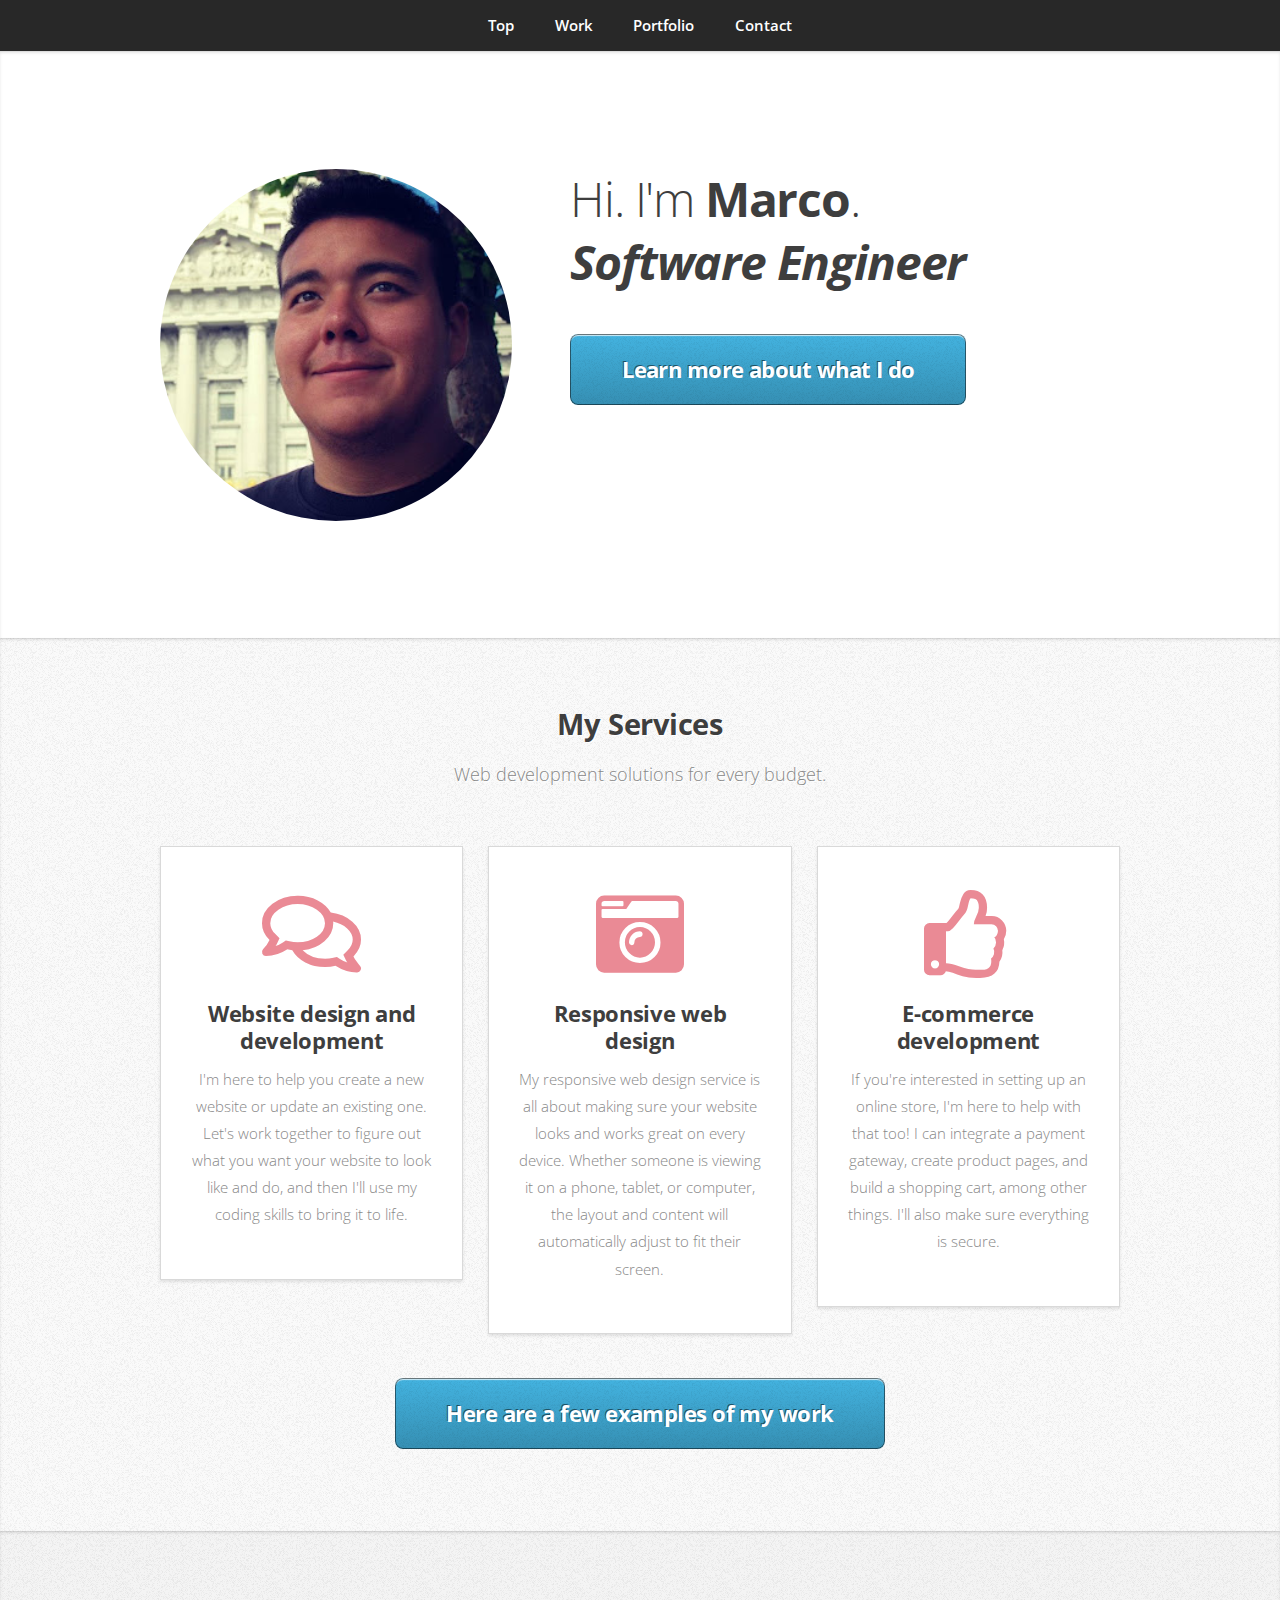
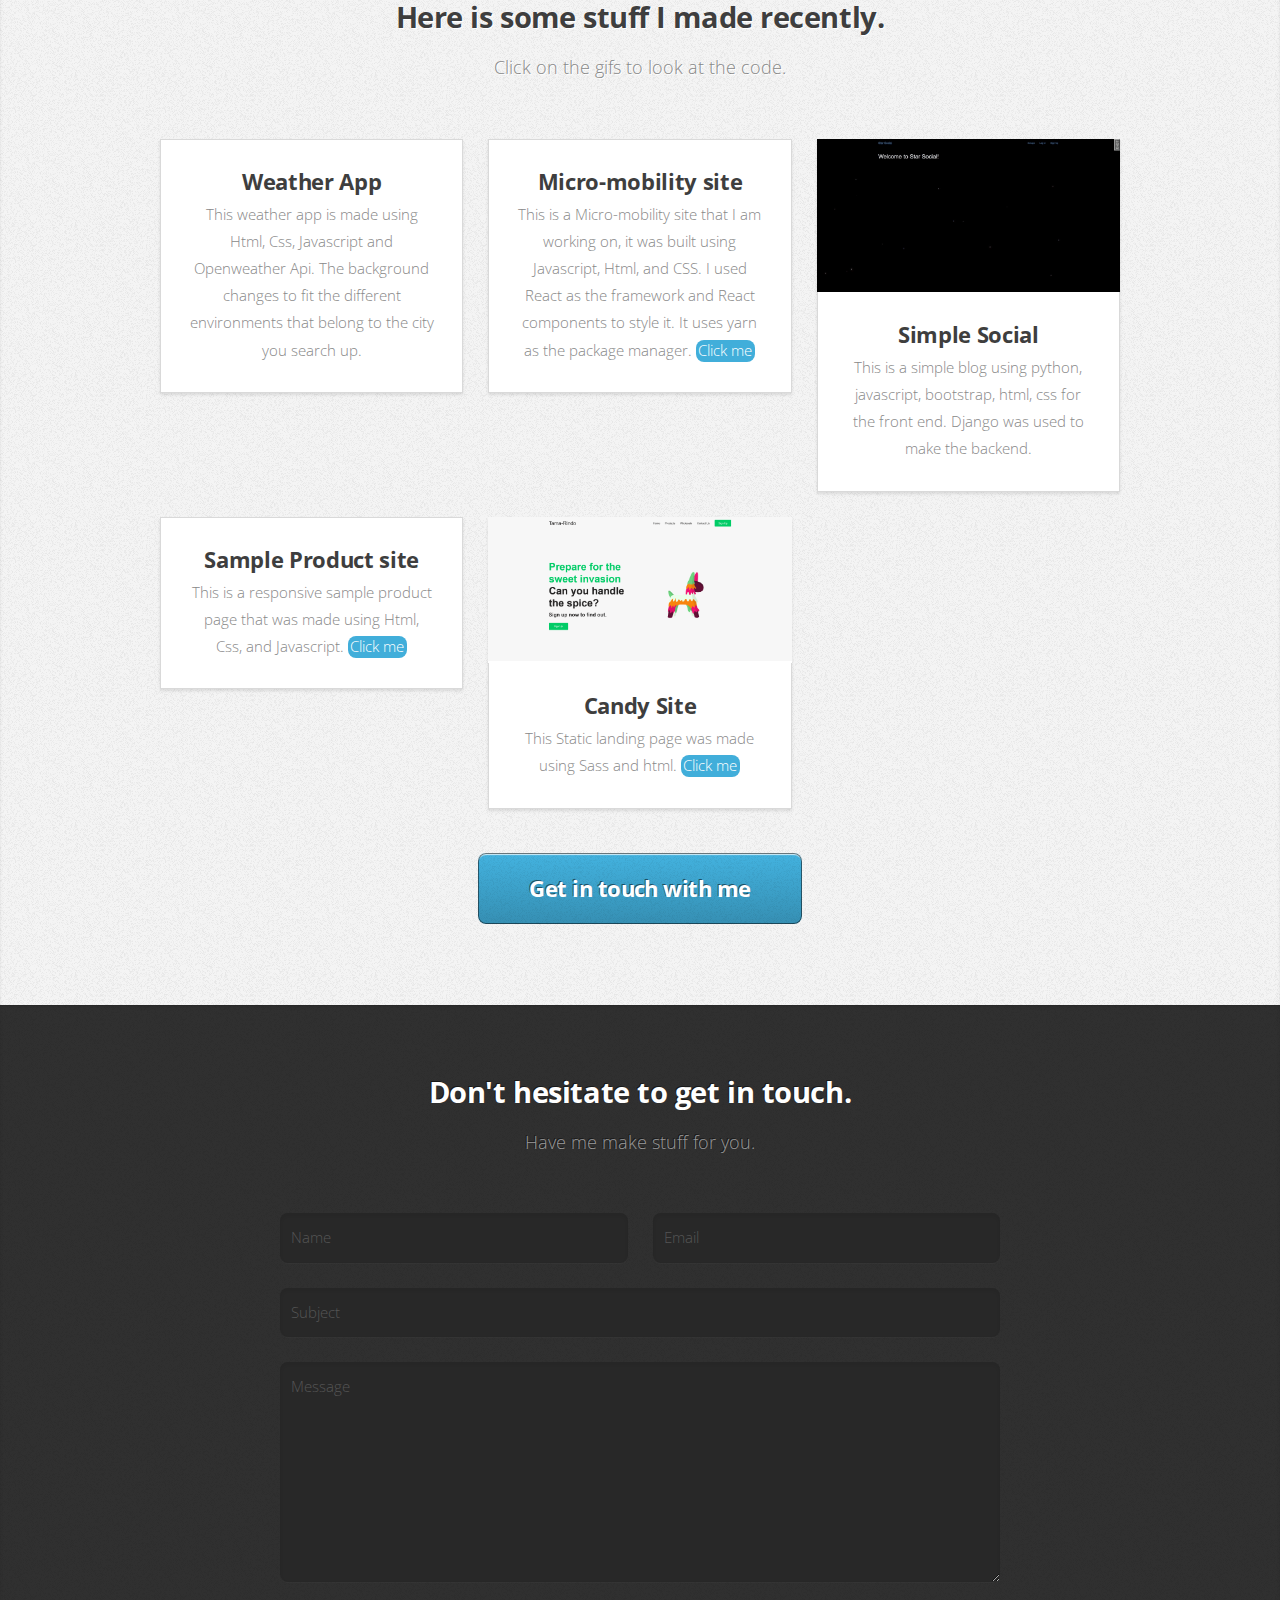
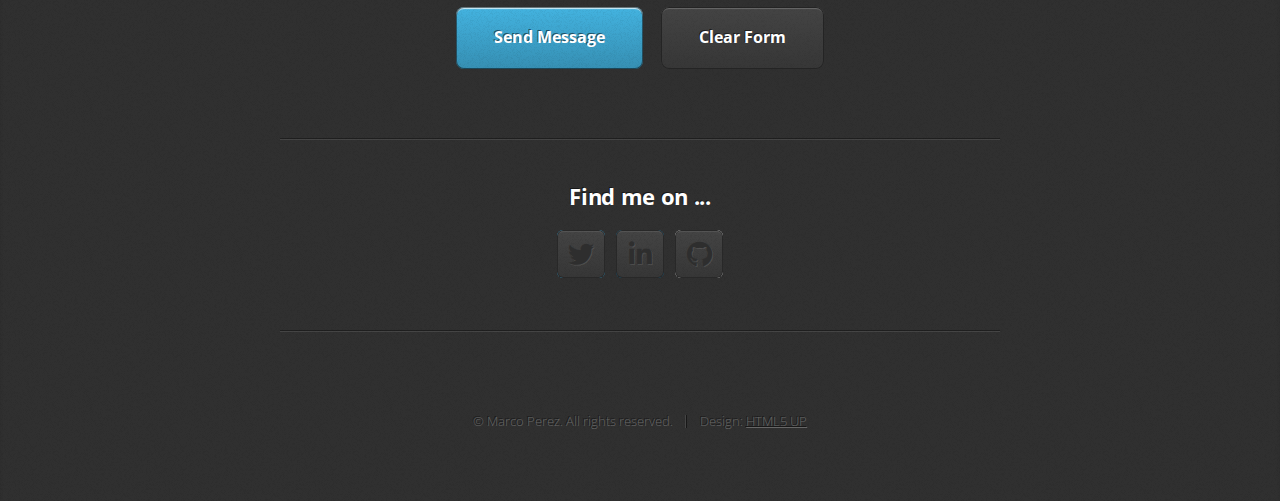
==== index.html @ da594cac "animation taken out" ====
<!DOCTYPE HTML>
<!--
	Miniport by HTML5 UP
	html5up.net | @ajlkn
	Free for personal and commercial use under the CCA 3.0 license (html5up.net/license)
-->
<html>
	<head>
		<title>Welcome to My Portfolio</title>
		<meta charset="utf-8" />
		<meta name="viewport" content="width=device-width, initial-scale=1, user-scalable=no" />
		<link rel="stylesheet" href="assets/css/main.css" />
		<!-- <link
		rel="stylesheet"
		href="https://cdnjs.cloudflare.com/ajax/libs/animate.css/4.1.1/animate.min.css"/> -->
	</head>
	<body class="is-preload">

		<!-- Nav -->
			<nav id="nav">
				<ul class="container">
					<li><a href="#top">Top</a></li>
					<li><a href="#work">Work</a></li>
					<li><a href="#portfolio">Portfolio</a></li>
					<li><a href="#contact">Contact</a></li>
				</ul>
			</nav>

		<!-- Home -->
			<article id="top" class="wrapper style1">
				<div class="container">
					<div class="row">
						<div class="col-4 col-5-large col-12-medium">
							<span class="image fit"><img src="images/me.jpg" alt="" /></span>
						</div>
						<div class="col-8 col-7-large col-12-medium">
							<header>
								<h1>Hi. I'm <strong>Marco</strong>.</h1>
								<h1 class="animate__animated animate__zoomInRight"><strong><em>Software Engineer</em></strong></h1>
							</header>
							<a href="#work" class="button large scrolly">Learn more about what I do</a>
						</div>
					</div>
				</div>
			</article>

		<!-- Work -->
			<article id="work" class="wrapper style2">
				<div class="container">
					<header>
						<h2>My Services</h2>
						<p>Web development solutions for every budget.</p>
					</header>
					<div class="row aln-center">
						<div class="col-4 col-6-medium col-12-small">
							<section class="box style1">
								<span class="icon featured fa-comments"></span>
								<h3>Website design and development</h3>
								<p> I'm here to help you create a new website or update an existing one. Let's work together to figure out what you want your website to look like and do, and then I'll use my coding skills to bring it to life.</p>
							</section>
						</div>
						<div class="col-4 col-6-medium col-12-small">
							<section class="box style1">
								<span class="icon solid featured fa-camera-retro"></span>
								<h3>Responsive web design</h3>
								<p>My responsive web design service is all about making sure your website looks and works great on every device. Whether someone is viewing it on a phone, tablet, or computer, the layout and content will automatically adjust to fit their screen.</p>
							</section>
						</div>
						<div class="col-4 col-6-medium col-12-small">
							<section class="box style1">
								<span class="icon featured fa-thumbs-up"></span>
								<h3>E-commerce development</h3>
								<p>If you're interested in setting up an online store, I'm here to help with that too! I can integrate a payment gateway, create product pages, and build a shopping cart, among other things. I'll also make sure everything is secure.</p>
							</section>
						</div>
					</div>
					<footer>
						<!-- <p>Check out a selection of my recent projects?</p> -->
						<a href="#portfolio" class="button large scrolly">Here are a few examples of my work</a>
					</footer>
				</div>
			</article>

		<!-- Portfolio -->
			<article id="portfolio" class="wrapper style3">
				<div class="container">
					<header>
						<h2>Here is some stuff I made recently.</h2>
						<p>Click on the gifs to look at the code.</p>
					</header>
					<div class="row">
						<div class="col-4 col-6-medium col-12-small">
							<article class="box style2">
								<a href="https://github.com/Marco0201/WeatherApp" class="image featured"><img src="images/pic01.gif" alt="" /></a>
								<h3><a href="#">Weather App</a></h3>
								<p>This weather app is made using Html, Css, Javascript and Openweather Api. The background changes to fit the different environments that belong to the city you search up.</p>
							</article>
						</div>
						<div class="col-4 col-6-medium col-12-small">
							<article class="box style2">
								<a href="#" class="image featured"><img src="images/pic02.gif" alt="" /></a>
								<h3><a href="https://github.com/Marco0201/Micro-Mobility-Site">Micro-mobility site</a></h3>
								<p>This is a Micro-mobility site that I am working on, it was built using Javascript, Html, and CSS. I used React as the framework and React components to style it. It uses yarn as the package manager. <a class="click" href="https://micro-mobile.netlify.app/">Click me</a></p>
							</article>
						</div>
						<div class="col-4 col-6-medium col-12-small">
							<article class="box style2">
								<a href="#" class="image featured"><img src="images/pic03.gif" alt="" /></a>
								<h3><a href="https://github.com/Marco0201/Simple-Social-Project">Simple Social</a></h3>
								<p>This is a simple blog using python, javascript, bootstrap, html, css for the front end. Django was used to make the backend.</p>
							</article>
						</div>
						<div class="col-4 col-6-medium col-12-small">
							<article class="box style2">
								<a href="https://github.com/Marco0201/Sample-Product-Page" class="image featured"><img src="images/pic04.gif" alt="" /></a>
								<h3><a href="#">Sample Product site</a></h3>
								<p>This is a responsive sample product page that was made using Html, Css, and Javascript. <a class="click" href="https://marco0201.github.io/Sample-Product-Page/">Click me</a></p>
							</article>
						</div>
						<div class="col-4 col-6-medium col-12-small">
							<article class="box style2">
								<a href="#" class="image featured"><img src="images/pic05.png" alt="" /></a>
								<h3><a href="https://github.com/Marco0201/Static-Sass-Landing_page">Candy Site</a></h3>
								<p>This Static landing page was made using Sass and html. <a class="click" href="https://marco0201.github.io/Static-Sass-Landing_page/">Click me</a> </p>
							</article>
						</div>
						<!-- <div class="col-4 col-6-medium col-12-small">
							<article class="box style2">
								<a href="#" class="image featured"><img src="images/pic06.jpg" alt="" /></a>
								<h3><a href="#">Sed amet ornare</a></h3>
								<p>Ornare nulla proin odio consequat.</p>
							</article>
						</div> -->
					</div>
					<footer>
						<!-- <p>Lorem ipsum dolor sit sapien vestibulum ipsum primis?</p> -->
						<a href="#contact" class="button large scrolly">Get in touch with me</a>
					</footer>
				</div>
			</article>

		<!-- Contact -->
			<article id="contact" class="wrapper style4">
				<div class="container medium">
					<header>
						<!-- <h2>Have me make stuff for you.</h2> -->
						<h2>Don't hesitate to get in touch.</h2>
						<!-- <p>Don't hesitate to get in touch.</p> -->
						<p>Have me make stuff for you.</p>

					</header>
					<div class="row">
						<div class="col-12">
							<form method="post" action="https://formsubmit.co/c78955de1f7cce98eb3cbc73719fc326">
								<div class="row">
									<input type="text" name="_honey" style="display:none">
									<input type="hidden" name="_captcha" value="false">
									<div class="col-6 col-12-small">
										<input type="text" name="name" id="name" placeholder="Name" />
									</div>
									<div class="col-6 col-12-small">
										<input type="text" name="email" id="email" placeholder="Email" />
									</div>
									<div class="col-12">
										<input type="text" name="subject" id="subject" placeholder="Subject" />
									</div>
									<div class="col-12">
										<textarea name="message" id="message" placeholder="Message"></textarea>
									</div>
									<div class="col-12">
										<ul class="actions">
											<li><input type="submit" value="Send Message" /></li>
											<li><input type="reset" value="Clear Form" class="alt" /></li>
										</ul>
									</div>
									<input type="hidden" name="_next" value="https://marco-webportfolio.netlify.app/">
								</div>
							</form>
						</div>
						<div class="col-12">
							<hr />
							<h3>Find me on ...</h3>
							<ul class="social">
								<li><a href="https://twitter.com/software_marco" class="icon brands fa-twitter"><span class="label">Twitter</span></a></li>
								<!-- <li><a href="#" class="icon brands fa-facebook-f"><span class="label">Facebook</span></a></li> -->
								<!-- <li><a href="#" class="icon brands fa-dribbble"><span class="label">Dribbble</span></a></li> -->
								<li><a href="https://www.linkedin.com/in/marco-perez02/" class="icon brands fa-linkedin-in"><span class="label">LinkedIn</span></a></li>
								<!-- <li><a href="#" class="icon brands fa-tumblr"><span class="label">Tumblr</span></a></li> -->
								<!-- <li><a href="#" class="icon brands fa-google-plus"><span class="label">Google+</span></a></li> -->
								<li><a href="https://github.com/Marco0201" class="icon brands fa-github"><span class="label">Github</span></a></li>
								<!--
								<li><a href="#" class="icon solid fa-rss"><span>RSS</span></a></li>
								<li><a href="#" class="icon brands fa-instagram"><span>Instagram</span></a></li>
								<li><a href="#" class="icon brands fa-foursquare"><span>Foursquare</span></a></li>
								<li><a href="#" class="icon brands fa-skype"><span>Skype</span></a></li>
								<li><a href="#" class="icon brands fa-soundcloud"><span>Soundcloud</span></a></li>
								<li><a href="#" class="icon brands fa-youtube"><span>YouTube</span></a></li>
								<li><a href="#" class="icon brands fa-blogger"><span>Blogger</span></a></li>
								<li><a href="#" class="icon brands fa-flickr"><span>Flickr</span></a></li>
								<li><a href="#" class="icon brands fa-vimeo"><span>Vimeo</span></a></li>
								-->
							</ul>
							<hr />
						</div>
					</div>
					<footer>
						<ul id="copyright">
							<li>&copy; Marco Perez. All rights reserved.</li><li>Design: <a href="http://html5up.net">HTML5 UP</a></li>
						</ul>
					</footer>
				</div>
			</article>

		<!-- Scripts -->
			<script src="assets/js/jquery.min.js"></script>
			<script src="assets/js/jquery.scrolly.min.js"></script>
			<script src="assets/js/browser.min.js"></script>
			<script src="assets/js/breakpoints.min.js"></script>
			<script src="assets/js/util.js"></script>
			<script src="assets/js/main.js"></script>

	</body>
</html>
---- assets/css/main.css ----
@import url("https://fonts.googleapis.com/css?family=Open+Sans:300,300italic,600,600italic,700");
@import url("fontawesome-all.min.css");

/*
	Miniport by HTML5 UP
	html5up.net | @ajlkn
	Free for personal and commercial use under the CCA 3.0 license (html5up.net/license)
*/

html, body, div, span, applet, object,
iframe, h1, h2, h3, h4, h5, h6, p, blockquote,
pre, a, abbr, acronym, address, big, cite,
code, del, dfn, em, img, ins, kbd, q, s, samp,
small, strike, strong, sub, sup, tt, var, b,
u, i, center, dl, dt, dd, ol, ul, li, fieldset,
form, label, legend, table, caption, tbody,
tfoot, thead, tr, th, td, article, aside,
canvas, details, embed, figure, figcaption,
footer, header, hgroup, menu, nav, output, ruby,
section, summary, time, mark, audio, video {
	margin: 0;
	padding: 0;
	border: 0;
	font-size: 100%;
	font: inherit;
	vertical-align: baseline;}

article, aside, details, figcaption, figure,
footer, header, hgroup, menu, nav, section {
	display: block;}

body {
	line-height: 1;
}

ol, ul {
	list-style: none;
}

blockquote, q {
	quotes: none;
}

	blockquote:before, blockquote:after, q:before, q:after {
		content: '';
		content: none;
	}

table {
	border-collapse: collapse;
	border-spacing: 0;
}

body {
	-webkit-text-size-adjust: none;
}

mark {
	background-color: transparent;
	color: inherit;
}

input::-moz-focus-inner {
	border: 0;
	padding: 0;
}

input, select, textarea {
	-moz-appearance: none;
	-webkit-appearance: none;
	-ms-appearance: none;
	appearance: none;
}

/* Basic */

	html {
		box-sizing: border-box;
	}

	*, *:before, *:after {
		box-sizing: inherit;
	}

	body {
		padding-top: 3.5em;
	}

		body.is-preload *, body.is-preload *:before, body.is-preload *:after {
			-moz-animation: none !important;
			-webkit-animation: none !important;
			-ms-animation: none !important;
			animation: none !important;
			-moz-transition: none !important;
			-webkit-transition: none !important;
			-ms-transition: none !important;
			transition: none !important;
		}

	body, input, textarea, select {
		font-family: 'Open Sans', sans-serif;
		line-height: 1.85em;
		color: #888;
		font-weight: 300;
		font-size: 13pt;
	}

	a {
		-moz-transition: color .2s ease-in-out;
		-webkit-transition: color .2s ease-in-out;
		-ms-transition: color .2s ease-in-out;
		transition: color .2s ease-in-out;
		color: #43B3E0;
		text-decoration: underline;
	}

		a:hover {
			color: #43bff0 !important;
		}

		a img {
			border: 0;
		}

	b, strong {
		font-weight: 600;
		color: #3e3e3e;
	}

	i, em {
		font-style: italic;
	}

	sub {
		position: relative;
		top: 0.5em;
		font-size: 0.8em;
	}

	sup {
		position: relative;
		top: -0.5em;
		font-size: 0.8em;
	}

	blockquote {
		border-left: solid 0.75em #eee;
		padding: 1em 0 1em 1.5em;
		font-style: italic;
	}

	h1, h2, h3, h4, h5, h6 {
		color: #3e3e3e;
		margin: 0 0 0.75em 0;
	}

	h1 a, h2 a, h3 a, h4 a, h5 a, h6 a {
		text-decoration: none;
		color: inherit;
	}

	h2, h3, h4, h5, h6 {
		font-weight: 700;
	}

	h1 {
		font-size: 3.25em;
		letter-spacing: -0.025em;
		font-weight: 300;
	}

		h1 strong {
			font-weight: 700;
		}

	h2 {
		font-size: 2em;
		letter-spacing: -0.015em;
	}

	h3 {
		font-size: 1.5em;
		letter-spacing: -0.015em;
	}

	em, i {
		font-style: italic;
	}

	br.clear {
		clear: both;
	}

	hr {
		border: 0;
		border-top: solid 1px #444;
		border-top-color: rgba(0, 0, 0, 0.35);
		box-shadow: 0px 1px 0px 0px rgba(255, 255, 255, 0.1);
		height: 1px;
		margin: 3em 0;
	}

	p, ul, ol, dl, table {
		margin-bottom: 2em;
	}

	header {
		margin: 0 0 3em 0;
	}

		header > p {
			font-size: 1.25em;
			margin: 0;
		}

	footer {
		margin: 3em 0 0 0;
	}

		footer > p {
			font-size: 1.25em;
		}

/* Container */

	.container {
		margin: 0 auto;
		max-width: calc(100% - 50px);
		width: 1200px;
	}

		.container.medium {
			width: 900px;
		}

		@media screen and (max-width: 1680px) {

			.container {
				width: 1200px;
			}

				.container.medium {
					width: 900px;
				}

		}

		@media screen and (max-width: 1280px) {

			.container {
				width: 960px;
			}

				.container.medium {
					width: 720px;
				}

		}

		@media screen and (max-width: 980px) {

			.container {
				width: 100%;
			}

				.container.medium {
					width: 75%;
				}

		}

		@media screen and (max-width: 736px) {

			.container {
				width: 100%;
				max-width: calc(100% - 30px);
			}

				.container.medium {
					width: 100%;
				}

		}

/* Row */

	.row {
		display: flex;
		flex-wrap: wrap;
		box-sizing: border-box;
		align-items: stretch;
	}

		.row > * {
			box-sizing: border-box;
		}

		.row.gtr-uniform > * > :last-child {
			margin-bottom: 0;
		}

		.row.aln-left {
			justify-content: flex-start;
		}

		.row.aln-center {
			justify-content: center;
		}

		.row.aln-right {
			justify-content: flex-end;
		}

		.row.aln-top {
			align-items: flex-start;
		}

		.row.aln-middle {
			align-items: center;
		}

		.row.aln-bottom {
			align-items: flex-end;
		}

		.row > .imp {
			order: -1;
		}

		.row > .col-1 {
			width: 8.33333%;
		}

		.row > .off-1 {
			margin-left: 8.33333%;
		}

		.row > .col-2 {
			width: 16.66667%;
		}

		.row > .off-2 {
			margin-left: 16.66667%;
		}

		.row > .col-3 {
			width: 25%;
		}

		.row > .off-3 {
			margin-left: 25%;
		}

		.row > .col-4 {
			width: 33.33333%;
		}

		.row > .off-4 {
			margin-left: 33.33333%;
		}

		.row > .col-5 {
			width: 41.66667%;
		}

		.row > .off-5 {
			margin-left: 41.66667%;
		}

		.row > .col-6 {
			width: 50%;
		}

		.row > .off-6 {
			margin-left: 50%;
		}

		.row > .col-7 {
			width: 58.33333%;
		}

		.row > .off-7 {
			margin-left: 58.33333%;
		}

		.row > .col-8 {
			width: 66.66667%;
		}

		.row > .off-8 {
			margin-left: 66.66667%;
		}

		.row > .col-9 {
			width: 75%;
		}

		.row > .off-9 {
			margin-left: 75%;
		}

		.row > .col-10 {
			width: 83.33333%;
		}

		.row > .off-10 {
			margin-left: 83.33333%;
		}

		.row > .col-11 {
			width: 91.66667%;
		}

		.row > .off-11 {
			margin-left: 91.66667%;
		}

		.row > .col-12 {
			width: 100%;
		}

		.row > .off-12 {
			margin-left: 100%;
		}

		.row.gtr-0 {
			margin-top: 0px;
			margin-left: 0px;
		}

			.row.gtr-0 > * {
				padding: 0px 0 0 0px;
			}

			.row.gtr-0.gtr-uniform {
				margin-top: 0px;
			}

				.row.gtr-0.gtr-uniform > * {
					padding-top: 0px;
				}

		.row.gtr-25 {
			margin-top: -6.25px;
			margin-left: -6.25px;
		}

			.row.gtr-25 > * {
				padding: 6.25px 0 0 6.25px;
			}

			.row.gtr-25.gtr-uniform {
				margin-top: -6.25px;
			}

				.row.gtr-25.gtr-uniform > * {
					padding-top: 6.25px;
				}

		.row.gtr-50 {
			margin-top: -12.5px;
			margin-left: -12.5px;
		}

			.row.gtr-50 > * {
				padding: 12.5px 0 0 12.5px;
			}

			.row.gtr-50.gtr-uniform {
				margin-top: -12.5px;
			}

				.row.gtr-50.gtr-uniform > * {
					padding-top: 12.5px;
				}

		.row {
			margin-top: -25px;
			margin-left: -25px;
		}

			.row > * {
				padding: 25px 0 0 25px;
			}

			.row.gtr-uniform {
				margin-top: -25px;
			}

				.row.gtr-uniform > * {
					padding-top: 25px;
				}

		.row.gtr-150 {
			margin-top: -37.5px;
			margin-left: -37.5px;
		}

			.row.gtr-150 > * {
				padding: 37.5px 0 0 37.5px;
			}

			.row.gtr-150.gtr-uniform {
				margin-top: -37.5px;
			}

				.row.gtr-150.gtr-uniform > * {
					padding-top: 37.5px;
				}

		.row.gtr-200 {
			margin-top: -50px;
			margin-left: -50px;
		}

			.row.gtr-200 > * {
				padding: 50px 0 0 50px;
			}

			.row.gtr-200.gtr-uniform {
				margin-top: -50px;
			}

				.row.gtr-200.gtr-uniform > * {
					padding-top: 50px;
				}

		@media screen and (max-width: 1680px) {

			.row {
				display: flex;
				flex-wrap: wrap;
				box-sizing: border-box;
				align-items: stretch;
			}

				.row > * {
					box-sizing: border-box;
				}

				.row.gtr-uniform > * > :last-child {
					margin-bottom: 0;
				}

				.row.aln-left {
					justify-content: flex-start;
				}

				.row.aln-center {
					justify-content: center;
				}

				.row.aln-right {
					justify-content: flex-end;
				}

				.row.aln-top {
					align-items: flex-start;
				}

				.row.aln-middle {
					align-items: center;
				}

				.row.aln-bottom {
					align-items: flex-end;
				}

				.row > .imp-xlarge {
					order: -1;
				}

				.row > .col-1-xlarge {
					width: 8.33333%;
				}

				.row > .off-1-xlarge {
					margin-left: 8.33333%;
				}

				.row > .col-2-xlarge {
					width: 16.66667%;
				}

				.row > .off-2-xlarge {
					margin-left: 16.66667%;
				}

				.row > .col-3-xlarge {
					width: 25%;
				}

				.row > .off-3-xlarge {
					margin-left: 25%;
				}

				.row > .col-4-xlarge {
					width: 33.33333%;
				}

				.row > .off-4-xlarge {
					margin-left: 33.33333%;
				}

				.row > .col-5-xlarge {
					width: 41.66667%;
				}

				.row > .off-5-xlarge {
					margin-left: 41.66667%;
				}

				.row > .col-6-xlarge {
					width: 50%;
				}

				.row > .off-6-xlarge {
					margin-left: 50%;
				}

				.row > .col-7-xlarge {
					width: 58.33333%;
				}

				.row > .off-7-xlarge {
					margin-left: 58.33333%;
				}

				.row > .col-8-xlarge {
					width: 66.66667%;
				}

				.row > .off-8-xlarge {
					margin-left: 66.66667%;
				}

				.row > .col-9-xlarge {
					width: 75%;
				}

				.row > .off-9-xlarge {
					margin-left: 75%;
				}

				.row > .col-10-xlarge {
					width: 83.33333%;
				}

				.row > .off-10-xlarge {
					margin-left: 83.33333%;
				}

				.row > .col-11-xlarge {
					width: 91.66667%;
				}

				.row > .off-11-xlarge {
					margin-left: 91.66667%;
				}

				.row > .col-12-xlarge {
					width: 100%;
				}

				.row > .off-12-xlarge {
					margin-left: 100%;
				}

				.row.gtr-0 {
					margin-top: 0px;
					margin-left: 0px;
				}

					.row.gtr-0 > * {
						padding: 0px 0 0 0px;
					}

					.row.gtr-0.gtr-uniform {
						margin-top: 0px;
					}

						.row.gtr-0.gtr-uniform > * {
							padding-top: 0px;
						}

				.row.gtr-25 {
					margin-top: -6.25px;
					margin-left: -6.25px;
				}

					.row.gtr-25 > * {
						padding: 6.25px 0 0 6.25px;
					}

					.row.gtr-25.gtr-uniform {
						margin-top: -6.25px;
					}

						.row.gtr-25.gtr-uniform > * {
							padding-top: 6.25px;
						}

				.row.gtr-50 {
					margin-top: -12.5px;
					margin-left: -12.5px;
				}

					.row.gtr-50 > * {
						padding: 12.5px 0 0 12.5px;
					}

					.row.gtr-50.gtr-uniform {
						margin-top: -12.5px;
					}

						.row.gtr-50.gtr-uniform > * {
							padding-top: 12.5px;
						}

				.row {
					margin-top: -25px;
					margin-left: -25px;
				}

					.row > * {
						padding: 25px 0 0 25px;
					}

					.row.gtr-uniform {
						margin-top: -25px;
					}

						.row.gtr-uniform > * {
							padding-top: 25px;
						}

				.row.gtr-150 {
					margin-top: -37.5px;
					margin-left: -37.5px;
				}

					.row.gtr-150 > * {
						padding: 37.5px 0 0 37.5px;
					}

					.row.gtr-150.gtr-uniform {
						margin-top: -37.5px;
					}

						.row.gtr-150.gtr-uniform > * {
							padding-top: 37.5px;
						}

				.row.gtr-200 {
					margin-top: -50px;
					margin-left: -50px;
				}

					.row.gtr-200 > * {
						padding: 50px 0 0 50px;
					}

					.row.gtr-200.gtr-uniform {
						margin-top: -50px;
					}

						.row.gtr-200.gtr-uniform > * {
							padding-top: 50px;
						}

		}

		@media screen and (max-width: 1280px) {

			.row {
				display: flex;
				flex-wrap: wrap;
				box-sizing: border-box;
				align-items: stretch;
			}

				.row > * {
					box-sizing: border-box;
				}

				.row.gtr-uniform > * > :last-child {
					margin-bottom: 0;
				}

				.row.aln-left {
					justify-content: flex-start;
				}

				.row.aln-center {
					justify-content: center;
				}

				.row.aln-right {
					justify-content: flex-end;
				}

				.row.aln-top {
					align-items: flex-start;
				}

				.row.aln-middle {
					align-items: center;
				}

				.row.aln-bottom {
					align-items: flex-end;
				}

				.row > .imp-large {
					order: -1;
				}

				.row > .col-1-large {
					width: 8.33333%;
				}

				.row > .off-1-large {
					margin-left: 8.33333%;
				}

				.row > .col-2-large {
					width: 16.66667%;
				}

				.row > .off-2-large {
					margin-left: 16.66667%;
				}

				.row > .col-3-large {
					width: 25%;
				}

				.row > .off-3-large {
					margin-left: 25%;
				}

				.row > .col-4-large {
					width: 33.33333%;
				}

				.row > .off-4-large {
					margin-left: 33.33333%;
				}

				.row > .col-5-large {
					width: 41.66667%;
				}

				.row > .off-5-large {
					margin-left: 41.66667%;
				}

				.row > .col-6-large {
					width: 50%;
				}

				.row > .off-6-large {
					margin-left: 50%;
				}

				.row > .col-7-large {
					width: 58.33333%;
				}

				.row > .off-7-large {
					margin-left: 58.33333%;
				}

				.row > .col-8-large {
					width: 66.66667%;
				}

				.row > .off-8-large {
					margin-left: 66.66667%;
				}

				.row > .col-9-large {
					width: 75%;
				}

				.row > .off-9-large {
					margin-left: 75%;
				}

				.row > .col-10-large {
					width: 83.33333%;
				}

				.row > .off-10-large {
					margin-left: 83.33333%;
				}

				.row > .col-11-large {
					width: 91.66667%;
				}

				.row > .off-11-large {
					margin-left: 91.66667%;
				}

				.row > .col-12-large {
					width: 100%;
				}

				.row > .off-12-large {
					margin-left: 100%;
				}

				.row.gtr-0 {
					margin-top: 0px;
					margin-left: 0px;
				}

					.row.gtr-0 > * {
						padding: 0px 0 0 0px;
					}

					.row.gtr-0.gtr-uniform {
						margin-top: 0px;
					}

						.row.gtr-0.gtr-uniform > * {
							padding-top: 0px;
						}

				.row.gtr-25 {
					margin-top: -6.25px;
					margin-left: -6.25px;
				}

					.row.gtr-25 > * {
						padding: 6.25px 0 0 6.25px;
					}

					.row.gtr-25.gtr-uniform {
						margin-top: -6.25px;
					}

						.row.gtr-25.gtr-uniform > * {
							padding-top: 6.25px;
						}

				.row.gtr-50 {
					margin-top: -12.5px;
					margin-left: -12.5px;
				}

					.row.gtr-50 > * {
						padding: 12.5px 0 0 12.5px;
					}

					.row.gtr-50.gtr-uniform {
						margin-top: -12.5px;
					}

						.row.gtr-50.gtr-uniform > * {
							padding-top: 12.5px;
						}

				.row {
					margin-top: -25px;
					margin-left: -25px;
				}

					.row > * {
						padding: 25px 0 0 25px;
					}

					.row.gtr-uniform {
						margin-top: -25px;
					}

						.row.gtr-uniform > * {
							padding-top: 25px;
						}

				.row.gtr-150 {
					margin-top: -37.5px;
					margin-left: -37.5px;
				}

					.row.gtr-150 > * {
						padding: 37.5px 0 0 37.5px;
					}

					.row.gtr-150.gtr-uniform {
						margin-top: -37.5px;
					}

						.row.gtr-150.gtr-uniform > * {
							padding-top: 37.5px;
						}

				.row.gtr-200 {
					margin-top: -50px;
					margin-left: -50px;
				}

					.row.gtr-200 > * {
						padding: 50px 0 0 50px;
					}

					.row.gtr-200.gtr-uniform {
						margin-top: -50px;
					}

						.row.gtr-200.gtr-uniform > * {
							padding-top: 50px;
						}

		}

		@media screen and (max-width: 980px) {

			.row {
				display: flex;
				flex-wrap: wrap;
				box-sizing: border-box;
				align-items: stretch;
			}

				.row > * {
					box-sizing: border-box;
				}

				.row.gtr-uniform > * > :last-child {
					margin-bottom: 0;
				}

				.row.aln-left {
					justify-content: flex-start;
				}

				.row.aln-center {
					justify-content: center;
				}

				.row.aln-right {
					justify-content: flex-end;
				}

				.row.aln-top {
					align-items: flex-start;
				}

				.row.aln-middle {
					align-items: center;
				}

				.row.aln-bottom {
					align-items: flex-end;
				}

				.row > .imp-medium {
					order: -1;
				}

				.row > .col-1-medium {
					width: 8.33333%;
				}

				.row > .off-1-medium {
					margin-left: 8.33333%;
				}

				.row > .col-2-medium {
					width: 16.66667%;
				}

				.row > .off-2-medium {
					margin-left: 16.66667%;
				}

				.row > .col-3-medium {
					width: 25%;
				}

				.row > .off-3-medium {
					margin-left: 25%;
				}

				.row > .col-4-medium {
					width: 33.33333%;
				}

				.row > .off-4-medium {
					margin-left: 33.33333%;
				}

				.row > .col-5-medium {
					width: 41.66667%;
				}

				.row > .off-5-medium {
					margin-left: 41.66667%;
				}

				.row > .col-6-medium {
					width: 50%;
				}

				.row > .off-6-medium {
					margin-left: 50%;
				}

				.row > .col-7-medium {
					width: 58.33333%;
				}

				.row > .off-7-medium {
					margin-left: 58.33333%;
				}

				.row > .col-8-medium {
					width: 66.66667%;
				}

				.row > .off-8-medium {
					margin-left: 66.66667%;
				}

				.row > .col-9-medium {
					width: 75%;
				}

				.row > .off-9-medium {
					margin-left: 75%;
				}

				.row > .col-10-medium {
					width: 83.33333%;
				}

				.row > .off-10-medium {
					margin-left: 83.33333%;
				}

				.row > .col-11-medium {
					width: 91.66667%;
				}

				.row > .off-11-medium {
					margin-left: 91.66667%;
				}

				.row > .col-12-medium {
					width: 100%;
				}

				.row > .off-12-medium {
					margin-left: 100%;
				}

				.row.gtr-0 {
					margin-top: 0px;
					margin-left: 0px;
				}

					.row.gtr-0 > * {
						padding: 0px 0 0 0px;
					}

					.row.gtr-0.gtr-uniform {
						margin-top: 0px;
					}

						.row.gtr-0.gtr-uniform > * {
							padding-top: 0px;
						}

				.row.gtr-25 {
					margin-top: -6.25px;
					margin-left: -6.25px;
				}

					.row.gtr-25 > * {
						padding: 6.25px 0 0 6.25px;
					}

					.row.gtr-25.gtr-uniform {
						margin-top: -6.25px;
					}

						.row.gtr-25.gtr-uniform > * {
							padding-top: 6.25px;
						}

				.row.gtr-50 {
					margin-top: -12.5px;
					margin-left: -12.5px;
				}

					.row.gtr-50 > * {
						padding: 12.5px 0 0 12.5px;
					}

					.row.gtr-50.gtr-uniform {
						margin-top: -12.5px;
					}

						.row.gtr-50.gtr-uniform > * {
							padding-top: 12.5px;
						}

				.row {
					margin-top: -25px;
					margin-left: -25px;
				}

					.row > * {
						padding: 25px 0 0 25px;
					}

					.row.gtr-uniform {
						margin-top: -25px;
					}

						.row.gtr-uniform > * {
							padding-top: 25px;
						}

				.row.gtr-150 {
					margin-top: -37.5px;
					margin-left: -37.5px;
				}

					.row.gtr-150 > * {
						padding: 37.5px 0 0 37.5px;
					}

					.row.gtr-150.gtr-uniform {
						margin-top: -37.5px;
					}

						.row.gtr-150.gtr-uniform > * {
							padding-top: 37.5px;
						}

				.row.gtr-200 {
					margin-top: -50px;
					margin-left: -50px;
				}

					.row.gtr-200 > * {
						padding: 50px 0 0 50px;
					}

					.row.gtr-200.gtr-uniform {
						margin-top: -50px;
					}

						.row.gtr-200.gtr-uniform > * {
							padding-top: 50px;
						}

		}

		@media screen and (max-width: 736px) {

			.row {
				display: flex;
				flex-wrap: wrap;
				box-sizing: border-box;
				align-items: stretch;
			}

				.row > * {
					box-sizing: border-box;
				}

				.row.gtr-uniform > * > :last-child {
					margin-bottom: 0;
				}

				.row.aln-left {
					justify-content: flex-start;
				}

				.row.aln-center {
					justify-content: center;
				}

				.row.aln-right {
					justify-content: flex-end;
				}

				.row.aln-top {
					align-items: flex-start;
				}

				.row.aln-middle {
					align-items: center;
				}

				.row.aln-bottom {
					align-items: flex-end;
				}

				.row > .imp-small {
					order: -1;
				}

				.row > .col-1-small {
					width: 8.33333%;
				}

				.row > .off-1-small {
					margin-left: 8.33333%;
				}

				.row > .col-2-small {
					width: 16.66667%;
				}

				.row > .off-2-small {
					margin-left: 16.66667%;
				}

				.row > .col-3-small {
					width: 25%;
				}

				.row > .off-3-small {
					margin-left: 25%;
				}

				.row > .col-4-small {
					width: 33.33333%;
				}

				.row > .off-4-small {
					margin-left: 33.33333%;
				}

				.row > .col-5-small {
					width: 41.66667%;
				}

				.row > .off-5-small {
					margin-left: 41.66667%;
				}

				.row > .col-6-small {
					width: 50%;
				}

				.row > .off-6-small {
					margin-left: 50%;
				}

				.row > .col-7-small {
					width: 58.33333%;
				}

				.row > .off-7-small {
					margin-left: 58.33333%;
				}

				.row > .col-8-small {
					width: 66.66667%;
				}

				.row > .off-8-small {
					margin-left: 66.66667%;
				}

				.row > .col-9-small {
					width: 75%;
				}

				.row > .off-9-small {
					margin-left: 75%;
				}

				.row > .col-10-small {
					width: 83.33333%;
				}

				.row > .off-10-small {
					margin-left: 83.33333%;
				}

				.row > .col-11-small {
					width: 91.66667%;
				}

				.row > .off-11-small {
					margin-left: 91.66667%;
				}

				.row > .col-12-small {
					width: 100%;
				}

				.row > .off-12-small {
					margin-left: 100%;
				}

				.row.gtr-0 {
					margin-top: 0px;
					margin-left: 0px;
				}

					.row.gtr-0 > * {
						padding: 0px 0 0 0px;
					}

					.row.gtr-0.gtr-uniform {
						margin-top: 0px;
					}

						.row.gtr-0.gtr-uniform > * {
							padding-top: 0px;
						}

				.row.gtr-25 {
					margin-top: -3.75px;
					margin-left: -3.75px;
				}

					.row.gtr-25 > * {
						padding: 3.75px 0 0 3.75px;
					}

					.row.gtr-25.gtr-uniform {
						margin-top: -3.75px;
					}

						.row.gtr-25.gtr-uniform > * {
							padding-top: 3.75px;
						}

				.row.gtr-50 {
					margin-top: -7.5px;
					margin-left: -7.5px;
				}

					.row.gtr-50 > * {
						padding: 7.5px 0 0 7.5px;
					}

					.row.gtr-50.gtr-uniform {
						margin-top: -7.5px;
					}

						.row.gtr-50.gtr-uniform > * {
							padding-top: 7.5px;
						}

				.row {
					margin-top: -15px;
					margin-left: -15px;
				}

					.row > * {
						padding: 15px 0 0 15px;
					}

					.row.gtr-uniform {
						margin-top: -15px;
					}

						.row.gtr-uniform > * {
							padding-top: 15px;
						}

				.row.gtr-150 {
					margin-top: -22.5px;
					margin-left: -22.5px;
				}

					.row.gtr-150 > * {
						padding: 22.5px 0 0 22.5px;
					}

					.row.gtr-150.gtr-uniform {
						margin-top: -22.5px;
					}

						.row.gtr-150.gtr-uniform > * {
							padding-top: 22.5px;
						}

				.row.gtr-200 {
					margin-top: -30px;
					margin-left: -30px;
				}

					.row.gtr-200 > * {
						padding: 30px 0 0 30px;
					}

					.row.gtr-200.gtr-uniform {
						margin-top: -30px;
					}

						.row.gtr-200.gtr-uniform > * {
							padding-top: 30px;
						}

		}

/* Form */

	form label {
		color: #3e3e3e;
		font-weight: 700;
		display: block;
		margin: 0 0 0.5em 0;
	}

	form input[type=text],
	form input[type=email],
	form input[type=password],
	form select,
	form textarea {
		-moz-transition: background .2s ease-in-out, box-shadow .2s ease-in-out;
		-webkit-transition: background .2s ease-in-out, box-shadow .2s ease-in-out;
		-ms-transition: background .2s ease-in-out, box-shadow .2s ease-in-out;
		transition: background .2s ease-in-out, box-shadow .2s ease-in-out;
		-webkit-appearance: none;
		display: block;
		border: 0;
		padding: 0.75em;
		font-size: 1em;
		border-radius: 8px;
		border: solid 1px #ddd;
		background: #fff;
		color: #bbb;
		box-shadow: inset 0px 2px 3px 1px rgba(0, 0, 0, 0.05), 0px 1px 0px 0px rgba(255, 255, 255, 0.025);
		width: 100%;
	}

		form input[type=text]:focus,
		form input[type=email]:focus,
		form input[type=password]:focus,
		form select:focus,
		form textarea:focus {
			background: #fafafa;
			box-shadow: inset 0px 2px 5px 0px rgba(0, 0, 0, 0.05), 0px 1px 0px 0px rgba(255, 255, 255, 0.025), inset 0px 0px 2px 1px #43bff0;
		}

	form textarea {
		height: 15em;
	}

	form .actions:last-child {
		margin-bottom: 0;
	}

	form ::-webkit-input-placeholder {
		color: #555 !important;
	}

	form :-moz-placeholder {
		color: #555 !important;
	}

	form ::-moz-placeholder {
		color: #555 !important;
	}

	form :-ms-input-placeholder {
		color: #555 !important;
	}

	form ::-moz-focus-inner {
		border: 0;
	}

/* Tables */

	table {
		width: 100%;
	}

		table.default {
			width: 100%;
		}

			table.default tr {
				border-top: solid 1px #eee;
			}

				table.default tr:first-child {
					border-top: 0;
				}

			table.default td {
				padding: 0.5em 1em 0.5em 1em;
			}

			table.default th {
				text-align: left;
				padding: 0.5em 1em 0.5em 1em;
				font-weight: 600;
				margin: 0 0 1em 0;
			}

			table.default thead {
				background: #4f4f4f;
				color: #fff;
			}

/* Section/Article */

	section, article {
		margin-bottom: 3em;
	}

	section > :last-child,
	article > :last-child,
	section:last-child,
	article:last-child {
		margin-bottom: 0;
	}

/* Image */

	.image {
		display: inline-block;
		position: relative;
	}

		.image img {
			display: block;
			width: 100%;
		}

		.image.fit {
			display: block;
			width: 100%;
		}

		.image.featured {
			display: block;
			width: 100%;
			margin: 0 0 2em 0;
		}

		.image.left {
			float: left;
			margin: 0 2em 2em 0;
		}

		.image.centered {
			display: block;
			margin: 0 0 2em 0;
		}

			.image.centered img {
				margin: 0 auto;
				width: auto;
			}

/* Button */

	input[type="button"],
	input[type="submit"],
	input[type="reset"],
	button,
	.button {
		background-image: url("images/bg.png"), -moz-linear-gradient(top, rgba(0, 0, 0, 0), rgba(0, 0, 0, 0.2));
		background-image: url("images/bg.png"), -webkit-linear-gradient(top, rgba(0, 0, 0, 0), rgba(0, 0, 0, 0.2));
		background-image: url("images/bg.png"), -ms-linear-gradient(top, rgba(0, 0, 0, 0), rgba(0, 0, 0, 0.2));
		background-image: url("images/bg.png"), linear-gradient(top, rgba(0, 0, 0, 0), rgba(0, 0, 0, 0.2));
		-moz-transition: background-color .2s ease-in-out;
		-webkit-transition: background-color .2s ease-in-out;
		-ms-transition: background-color .2s ease-in-out;
		transition: background-color .2s ease-in-out;
		-webkit-appearance: none;
		position: relative;
		display: inline-block;
		color: #fff !important;
		text-decoration: none;
		font-weight: 700;
		border: 0;
		outline: 0;
		cursor: pointer;
		border-radius: 8px;
		text-shadow: -1px -1px 0.5px rgba(0, 0, 0, 0.5);
		overflow: hidden;
		box-shadow: inset 0px 0px 0px 1px rgba(0, 0, 0, 0.5), inset 0px 2px 1px 0px rgba(255, 255, 255, 0.75);
		background-color: #43B3E0;
		padding: 1em 2.35em 1em 2.35em;
		font-size: 1.1em;
		max-width: 24em;
	}

		input[type="button"]:hover,
		input[type="submit"]:hover,
		input[type="reset"]:hover,
		button:hover,
		.button:hover {
			background-color: #43bff0;
			color: #fff !important;
		}

		input[type="button"]:active,
		input[type="submit"]:active,
		input[type="reset"]:active,
		button:active,
		.button:active {
			background-color: #3BA8D3;
			top: 1px;
		}

		input[type="button"].large,
		input[type="submit"].large,
		input[type="reset"].large,
		button.large,
		.button.large {
			font-size: 1.5em;
			letter-spacing: -0.025em;
		}

		input[type="button"].alt,
		input[type="submit"].alt,
		input[type="reset"].alt,
		button.alt,
		.button.alt {
			background-color: #444;
			box-shadow: inset 0px 0px 0px 1px #242424, inset 0px 2px 1px 0px rgba(255, 255, 255, 0.2);
		}

			input[type="button"].alt:hover,
			input[type="submit"].alt:hover,
			input[type="reset"].alt:hover,
			button.alt:hover,
			.button.alt:hover {
				background-color: #4f4f4f;
				color: #fff !important;
			}

			input[type="button"].alt:active,
			input[type="submit"].alt:active,
			input[type="reset"].alt:active,
			button.alt:active,
			.button.alt:active {
				background-color: #3f3f3f;
			}

/* List */

	ul {
		list-style: disc;
		padding-left: 1em;
	}

		ul li {
			padding-left: 0.5em;
		}

	ol {
		list-style: decimal;
		padding-left: 1.25em;
	}

		ol li {
			padding-left: 0.25em;
		}

/* Social */

	ul.social {
		cursor: default;
		margin: 0;
		list-style: none;
		padding-left: 0;
	}

		ul.social li {
			position: relative;
			display: inline-block;
			margin: 0.25em;
			top: 0;
			padding-left: 0;
		}

			ul.social li a {
				-moz-transition: top .2s ease-in-out;
				-webkit-transition: top .2s ease-in-out;
				-ms-transition: top .2s ease-in-out;
				transition: top .2s ease-in-out;
				display: block;
				width: 48px;
				height: 48px;
				border-radius: 6px;
				top: 0;
				position: relative;
			}

				ul.social li a:before {
					background-image: url("images/bg.png"), -moz-linear-gradient(top, rgba(0, 0, 0, 0), rgba(0, 0, 0, 0.2));
					background-image: url("images/bg.png"), -webkit-linear-gradient(top, rgba(0, 0, 0, 0), rgba(0, 0, 0, 0.2));
					background-image: url("images/bg.png"), -ms-linear-gradient(top, rgba(0, 0, 0, 0), rgba(0, 0, 0, 0.2));
					background-image: url("images/bg.png"), linear-gradient(top, rgba(0, 0, 0, 0), rgba(0, 0, 0, 0.2));
					-moz-transition: background-color .2s ease-in-out;
					-webkit-transition: background-color .2s ease-in-out;
					-ms-transition: background-color .2s ease-in-out;
					transition: background-color .2s ease-in-out;
					background-color: #444;
					border-radius: 6px;
					box-shadow: inset 0px 0px 0px 1px #282828, inset 0px 2px 1px 0px rgba(255, 255, 255, 0.1);
					color: #2E2E2E !important;
					display: block;
					font-size: 26px;
					height: 48px;
					line-height: 48px;
					text-align: center;
					outline: 0;
					overflow: hidden;
					text-shadow: 1px 1px 0px rgba(255, 255, 255, 0.1);
					width: 48px;
				}

				ul.social li a.fa-twitter {
					background-color: #2DAAE4;
				}

				ul.social li a.fa-facebook-f {
					background-color: #3C5A98;
				}

				ul.social li a.fa-dribbble {
					background-color: #C4376B;
				}

				ul.social li a.fa-linkedin-in {
					background-color: #006599;
				}

				ul.social li a.fa-tumblr {
					background-color: #51718A;
				}

				ul.social li a.fa-google-plus {
					background-color: #DA2713;
				}

				ul.social li a.fa-github {
					background-color: #FAFAFA;
				}

				ul.social li a.fa-rss {
					background-color: #F2600B;
				}

				ul.social li a.fa-instagram {
					background-color: #E0D7C8;
				}

				ul.social li a.fa-foursquare {
					background-color: #39A3D4;
				}

				ul.social li a.fa-skype {
					background-color: #10BEF1;
				}

				ul.social li a.fa-soundcloud {
					background-color: #FE5419;
				}

				ul.social li a.fa-youtube {
					background-color: #BF2E25;
				}

				ul.social li a.fa-blogger {
					background-color: #FF6501;
				}

				ul.social li a.fa-flickr {
					background-color: #0062DB;
				}

				ul.social li a.fa-vimeo {
					background-color: #4C8AB0;
				}

				ul.social li a:hover {
					top: -5px;
				}

					ul.social li a:hover:before {
						background-color: transparent;
					}

/* Actions */

	ul.actions {
		list-style: none;
		padding-left: 0;
	}

		ul.actions li {
			display: inline-block;
			margin: 0 0 0 1em;
			padding-left: 0;
		}

			ul.actions li:first-child {
				margin-left: 0;
			}

/* Box */

	.box {
		background: #fff;
		box-shadow: inset 0px 0px 0px 1px rgba(0, 0, 0, 0.15), 0px 2px 3px 0px rgba(0, 0, 0, 0.1);
		text-align: center;
		padding: 2em;
	}

		.box.style1 {
			padding: 3em 2em 3.5em 2em;
		}

			.box.style1 h3 {
				margin-bottom: 0.5em;
			}

		.box.style2 h3 {
			margin-bottom: 0.25em;
		}

		.box.style2 .image {
			position: relative;
			left: 2em;
			top: 2em;
			margin: -4em 0 4em -4em;
			width: auto;
		}

/* Icons */

	.icon {
		text-decoration: none;
		text-decoration: none;
	}

		.icon:before {
			-moz-osx-font-smoothing: grayscale;
			-webkit-font-smoothing: antialiased;
			display: inline-block;
			font-style: normal;
			font-variant: normal;
			text-rendering: auto;
			line-height: 1;
			text-transform: none !important;
			font-family: 'Font Awesome 5 Free';
			font-weight: 400;
		}

		.icon:before {
			font-size: 1.25em;
		}

		.icon > .label {
			display: none;
		}

		.icon.solid:before {
			font-weight: 900;
		}

		.icon.brands:before {
			font-family: 'Font Awesome 5 Brands';
		}

		.icon.featured {
			color: #EA8A95;
			display: block;
			margin: 0 0 1.5em 0;
			cursor: default;
		}

			.icon.featured:before {
				font-size: 6em;
			}

/* Wrappers */

	.wrapper {
		background-image: url("images/bg.png");
		box-shadow: inset 0px 1px 0px 0px rgba(0, 0, 0, 0.05), inset 0px 2px 3px 0px rgba(0, 0, 0, 0.1);
		padding: 8em 0 8em 0;
		text-align: center;
	}

		.wrapper.style1 {
			background-image: none;
			background-color: #fff;
		}

		.wrapper.style2 {
			background-color: #fafafa;
			text-shadow: 1px 1px 0px #fff;
		}

		.wrapper.style3 {
			background-color: #f4f4f4;
			text-shadow: 1px 1px 0px #fff;
		}

		.wrapper.style4 {
			background-color: #303030;
			color: #999;
			text-shadow: -1px -1px 0px #181818;
		}

			.wrapper.style4 h1, .wrapper.style4 h2, .wrapper.style4 h3, .wrapper.style4 h4, .wrapper.style4 h5, .wrapper.style4 h6 {
				color: #fff;
			}

			.wrapper.style4 form input[type=text],
			.wrapper.style4 form input[type=password],
			.wrapper.style4 form select,
			.wrapper.style4 form textarea {
				border: none;
				background: #282828;
			}

				.wrapper.style4 form input[type=text]:focus,
				.wrapper.style4 form input[type=password]:focus,
				.wrapper.style4 form select:focus,
				.wrapper.style4 form textarea:focus {
					background: #252525;
				}

/* Nav */

	#nav {
		background-color: #282828;
		text-align: center;
		position: fixed;
		left: 0;
		top: 0;
		width: 100%;
		z-index: 10000;
		cursor: default;
		height: 3.5em;
		line-height: 3.5em;
	}

		#nav ul {
			margin-bottom: 0;
			list-style: none;
			padding-left: 0;
		}

		#nav li {
			display: inline-block;
			padding-left: 0;
		}

		#nav a {
			-moz-transition: background-color .2s ease-in-out;
			-webkit-transition: background-color .2s ease-in-out;
			-ms-transition: background-color .2s ease-in-out;
			transition: background-color .2s ease-in-out;
			position: relative;
			display: block;
			color: #fff;
			text-decoration: none;
			outline: 0;
			font-weight: 600;
			border-radius: 8px;
			color: #fff;
			height: 2.5em;
			line-height: 2.5em;
			padding: 0 1.25em;
		}

			#nav a:hover {
				color: #fff !important;
				background: #383838;
			}

			#nav a.active {
				background: #484848;
			}

				#nav a.active:before {
					content: '';
					display: block;
					position: absolute;
					bottom: -0.6em;
					left: 50%;
					margin-left: -0.75em;
					border-left: solid 0.75em transparent;
					border-right: solid 0.75em transparent;
					border-top: solid 0.6em #282828;
				}

/* Articles */

	body > article {
		margin-bottom: 0;
	}

	#top {
		padding: 10em 0 10em 0;
		text-align: left;
	}

		#top .image {
			border-radius: 100%;
			width: 20em;
			height: 20em;
			margin: 0;
		}

			#top .image img {
				border-radius: 100%;
			}

		#top h1 {
			margin-top: 0.35em;
		}

		#top p {
			font-size: 1.5em;
			line-height: 1.75em;
		}

			#top p a {
				color: inherit;
			}

	#contact footer {
		font-size: 0.9em;
	}

/* Copyright */

	#copyright {
		color: #666;
		font-size: 1em;
		line-height: 1em;
		list-style: none;
		padding-left: 0;
		margin-bottom: 0;
	}

		#copyright li {
			display: inline-block;
			border-left: solid 1px rgba(0, 0, 0, 0.5);
			box-shadow: -1px 0px 0px 0px rgba(255, 255, 255, 0.1);
			padding: 0 0 0 1em;
			margin: 0 0 0 1em;
		}

			#copyright li:first-child {
				border: 0;
				box-shadow: none;
				padding-left: 0;
				margin-left: 0;
			}

		#copyright a {
			-moz-transition: color .2s ease-in-out;
			-webkit-transition: color .2s ease-in-out;
			-ms-transition: color .2s ease-in-out;
			transition: color .2s ease-in-out;
			color: inherit;
		}

			#copyright a:hover {
				color: #777;
			}

/* Large */

	@media screen and (max-width: 1280px) {

		/* Basic */

			body {
				font-size: 11pt;
			}

			input, textarea, select {
				font-size: 11pt;
			}

			header {
				margin: 0 0 4em 0;
			}

		/* Wrappers */

			.wrapper {
				padding: 5em 0 5em 0;
				text-align: center;
			}

				.wrapper.style4 .row-special {
					margin: 2em 0 0 0;
					padding: 2em 0 2em 0;
				}

		/* Articles */

			#top {
				padding: 8em 0;
			}

				#top .image {
					width: 24em;
					height: 24em;
					margin: 0;
				}

	}

/* Medium */

	@media screen and (max-width: 980px) {

		/* Articles */

			#top {
				text-align: center;
				padding: 5em 0;
			}

				#top .image {
					margin: 0 auto 2em auto;
				}

	}

/* Small */

	@media screen and (max-width: 736px) {

		/* Basic */

			body {
				padding-top: 44px;
			}

			body, input, textarea, select {
				line-height: 1.75em;
				font-size: 10pt;
				letter-spacing: 0;
			}

			h1, h2, h3, h4, h5, h6 {
				font-size: 1.25em;
				margin: 0 0 0.4em 0;
			}

			h1 {
				font-size: 2.25em;
				line-height: 1.25em;
			}

			header {
				margin: 0 0 2em 0;
			}

				header > p {
					font-size: 1.25em;
				}

			footer {
				margin: 2.5em 0 0 0;
			}

				footer > p {
					font-size: 1.25em;
				}

			hr {
				margin: 1.5em 0 2em 0;
			}

		/* Section/Article */

			section, article {
				clear: both;
			}

		/* Button */

			input[type="button"],
			input[type="submit"],
			input[type="reset"],
			button,
			.button {
				text-align: center;
				font-size: 1.2em;
				width: 100%;
				padding: 1em 0 1em 0;
			}

				input[type="button"].large,
				input[type="submit"].large,
				input[type="reset"].large,
				button.large,
				.button.large {
					font-size: 1.2em;
					letter-spacing: 0;
				}

		/* Social */

			ul.social {
				padding: 1em 0.5em 0 0.5em;
			}

				ul.social li {
					margin: 0.5em 0.5em 0.5em 0.5em;
				}

					ul.social li a {
						top: 0 !important;
					}

						ul.social li a:before {
							background-color: transparent !important;
						}

		/* Actions */

			ul.actions {
				margin: 0;
			}

				ul.actions li {
					display: block;
					margin: 15px 0 0 0;
				}

					ul.actions li:first-child {
						margin-top: 0;
					}

		/* Box */

			.box {
				padding: 30px 20px 30px 20px;
				margin: 0 0 20px 0 !important;
			}

				.box h3 {
					margin-bottom: 0.25em;
				}

				.box .image.centered {
					margin-bottom: 1em;
				}

				.box .image.featured {
					position: relative;
					left: 20px;
					top: 20px;
					margin: -50px 0 50px -40px;
					width: auto;
				}

				.box.style1 {
					max-width: 32em;
					margin-left: auto !important;
					margin-right: auto !important;
				}

				.box.style2 {
					max-width: 32em;
					margin-left: auto !important;
					margin-right: auto !important;
				}

		/* Wrappers */

			.wrapper {
				padding: 3em 0;
				text-align: center;
			}

		/* Nav */

			#nav {
				height: 44px;
				line-height: 44px;
			}

				#nav a {
					padding: 0 0.75em;
					height: inherit;
					line-height: inherit;
					border-radius: 0;
				}

					#nav a:hover {
						background-color: transparent;
					}

		/* Articles */

			#top {
				padding: 3em 0;
			}

				#top .image {
					width: 15em;
					height: 15em;
					margin-bottom: 0;
				}

				#top p {
					font-size: 1em;
				}

			#contact footer {
				margin: 0;
			}

		/* Copyright */

			#copyright {
				font-size: 1em;
				margin: 0;
			}

				#copyright li {
					display: block;
					margin: 1em 0 0 0;
					padding: 0;
					box-shadow: none;
					border-left: 0;
				}

					#copyright li:first-child {
						margin-top: 0;
					}

	}

.click {
	/* border: solid black 2px; */
	border-radius: 25px;
	color: white;
	background: #41aeda;
	text-decoration: none;
	/* font-weight: 600; */
	border: 0;
	outline: 0;
	cursor: pointer;
	border-radius: 8px;
	text-shadow: none;
	/* padding: 2px 2px; */
	font-size: 15px;
	padding-right: 3px;
	padding-bottom: 2px;
	padding-left: 2px;
}
a.click:hover {
	background: #01bf71;
	color: #fafafa !important;
	padding-right: 3px;
	padding-bottom: 2px;
	padding-left: 2px;
	transition: background-color .1s ease-in-out;
	/* text-shadow: black; */	
}
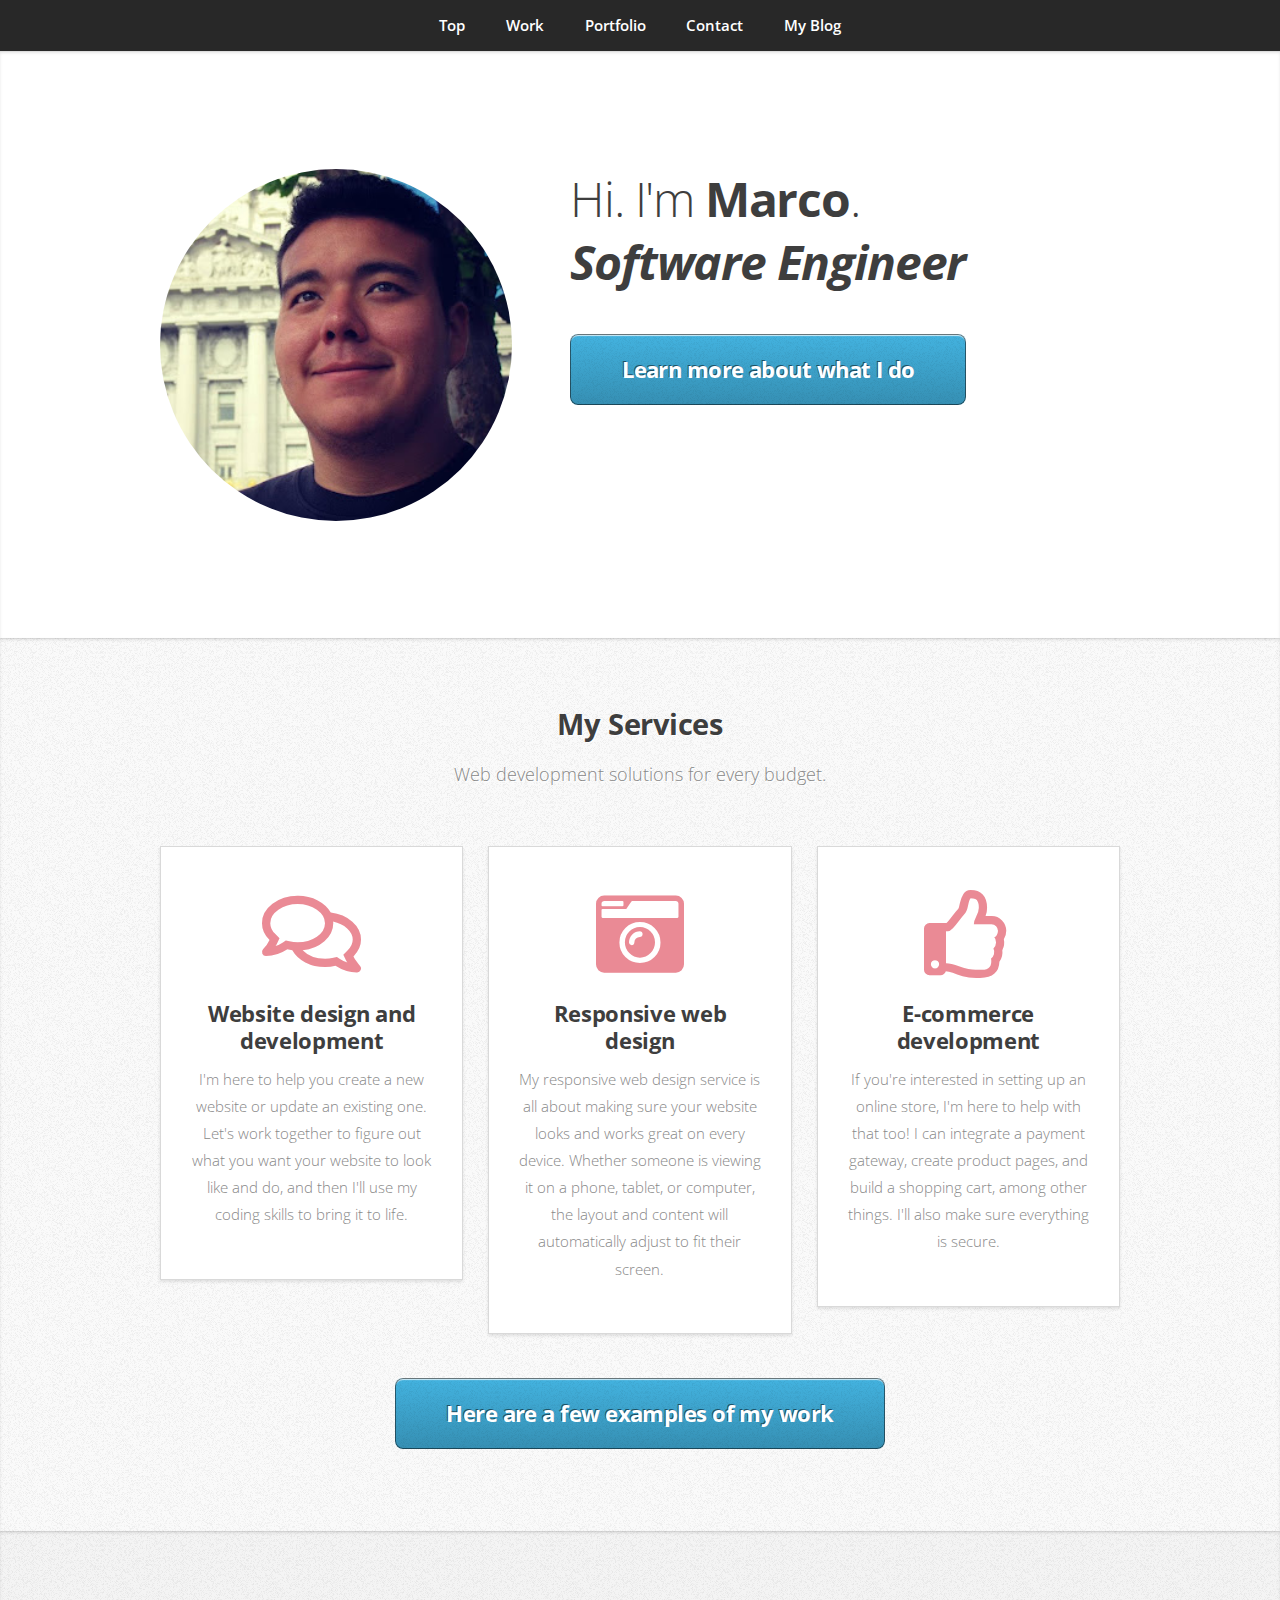
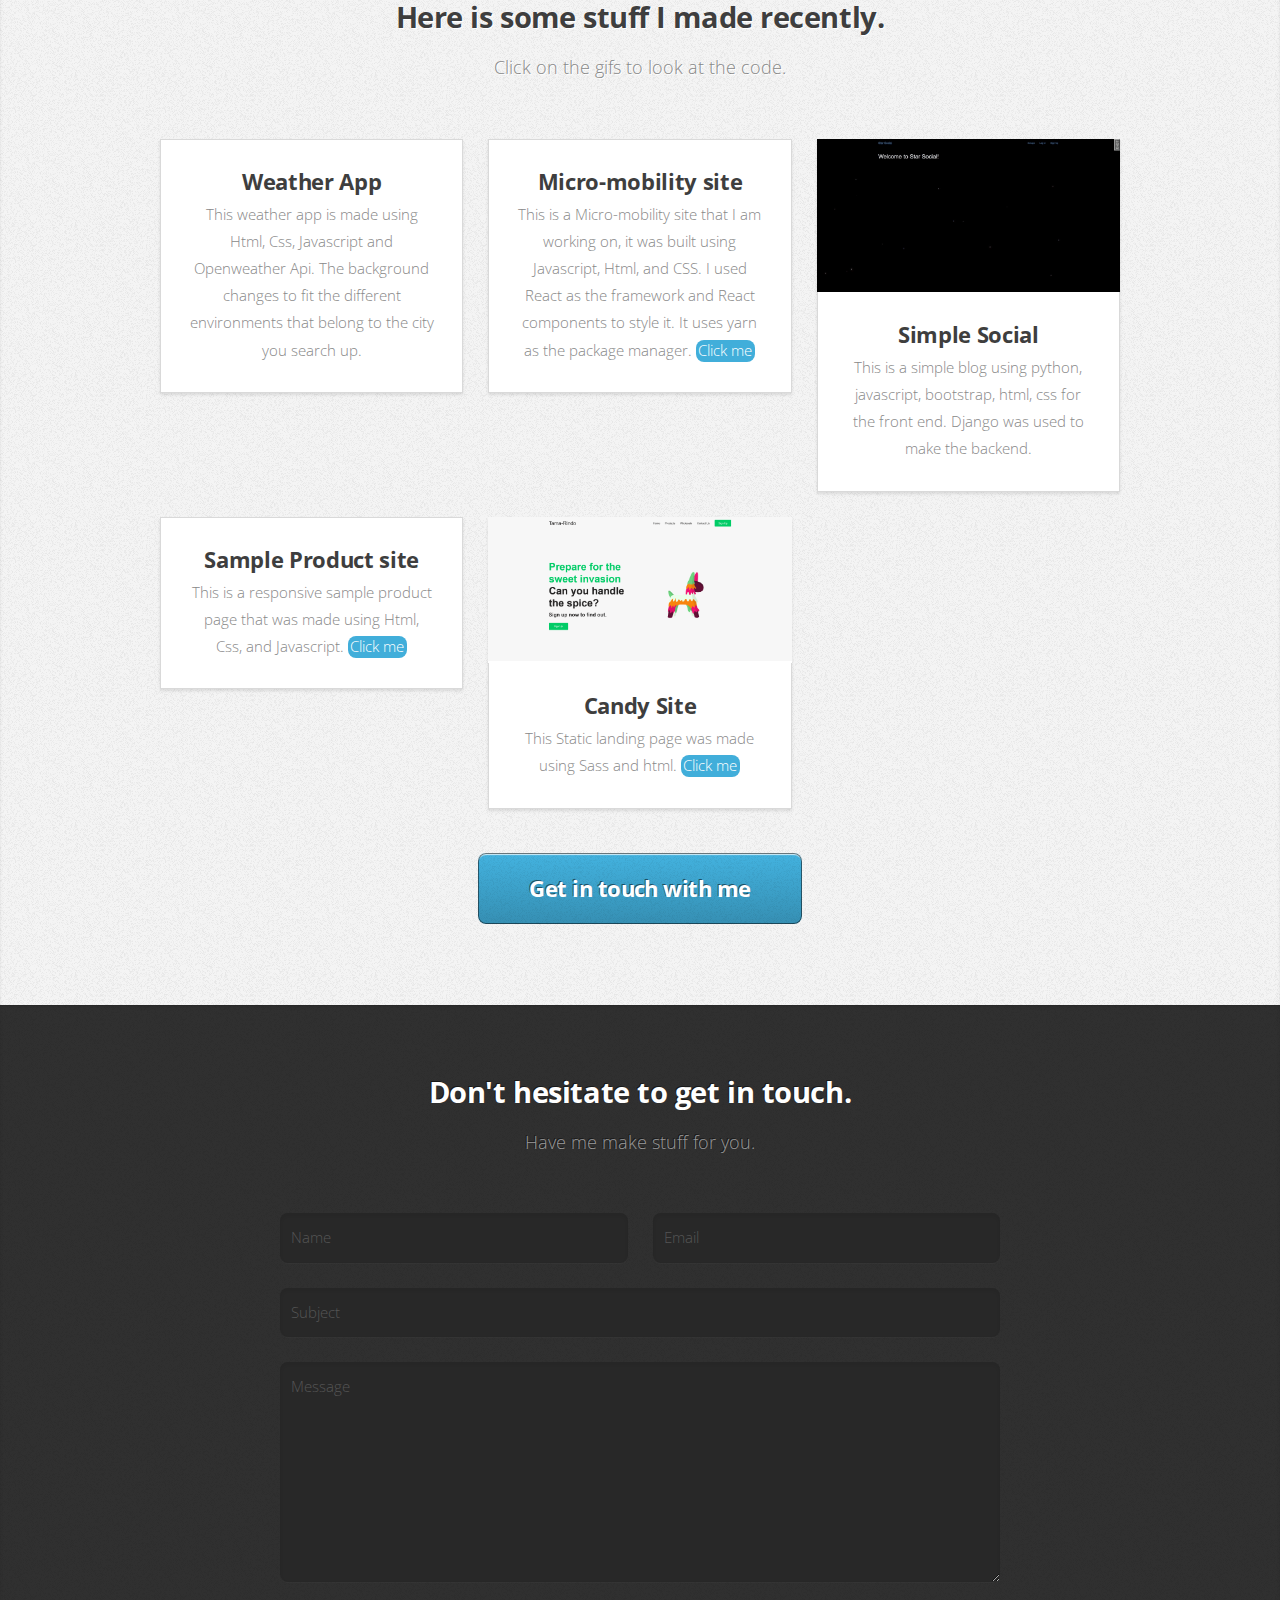
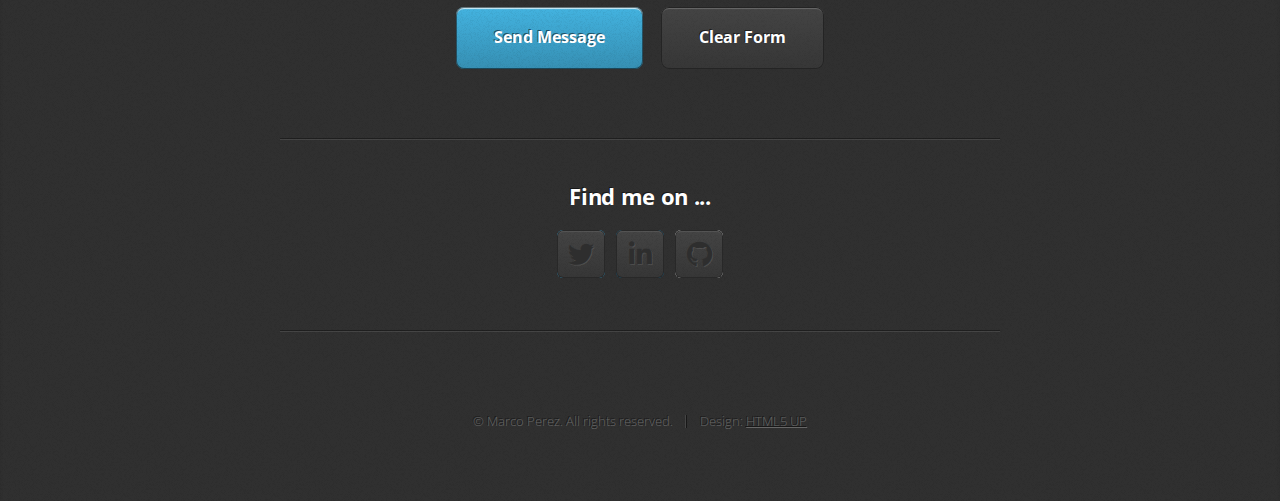
==== commit c44788ad: "added My blog link" ====
--- a/index.html
+++ b/index.html
@@ -23,6 +23,8 @@
 					<li><a href="#work">Work</a></li>
 					<li><a href="#portfolio">Portfolio</a></li>
 					<li><a href="#contact">Contact</a></li>
+					<li><a href="https://marco020.pythonanywhere.com/">My Blog</a></li>
+
 				</ul>
 			</nav>
 
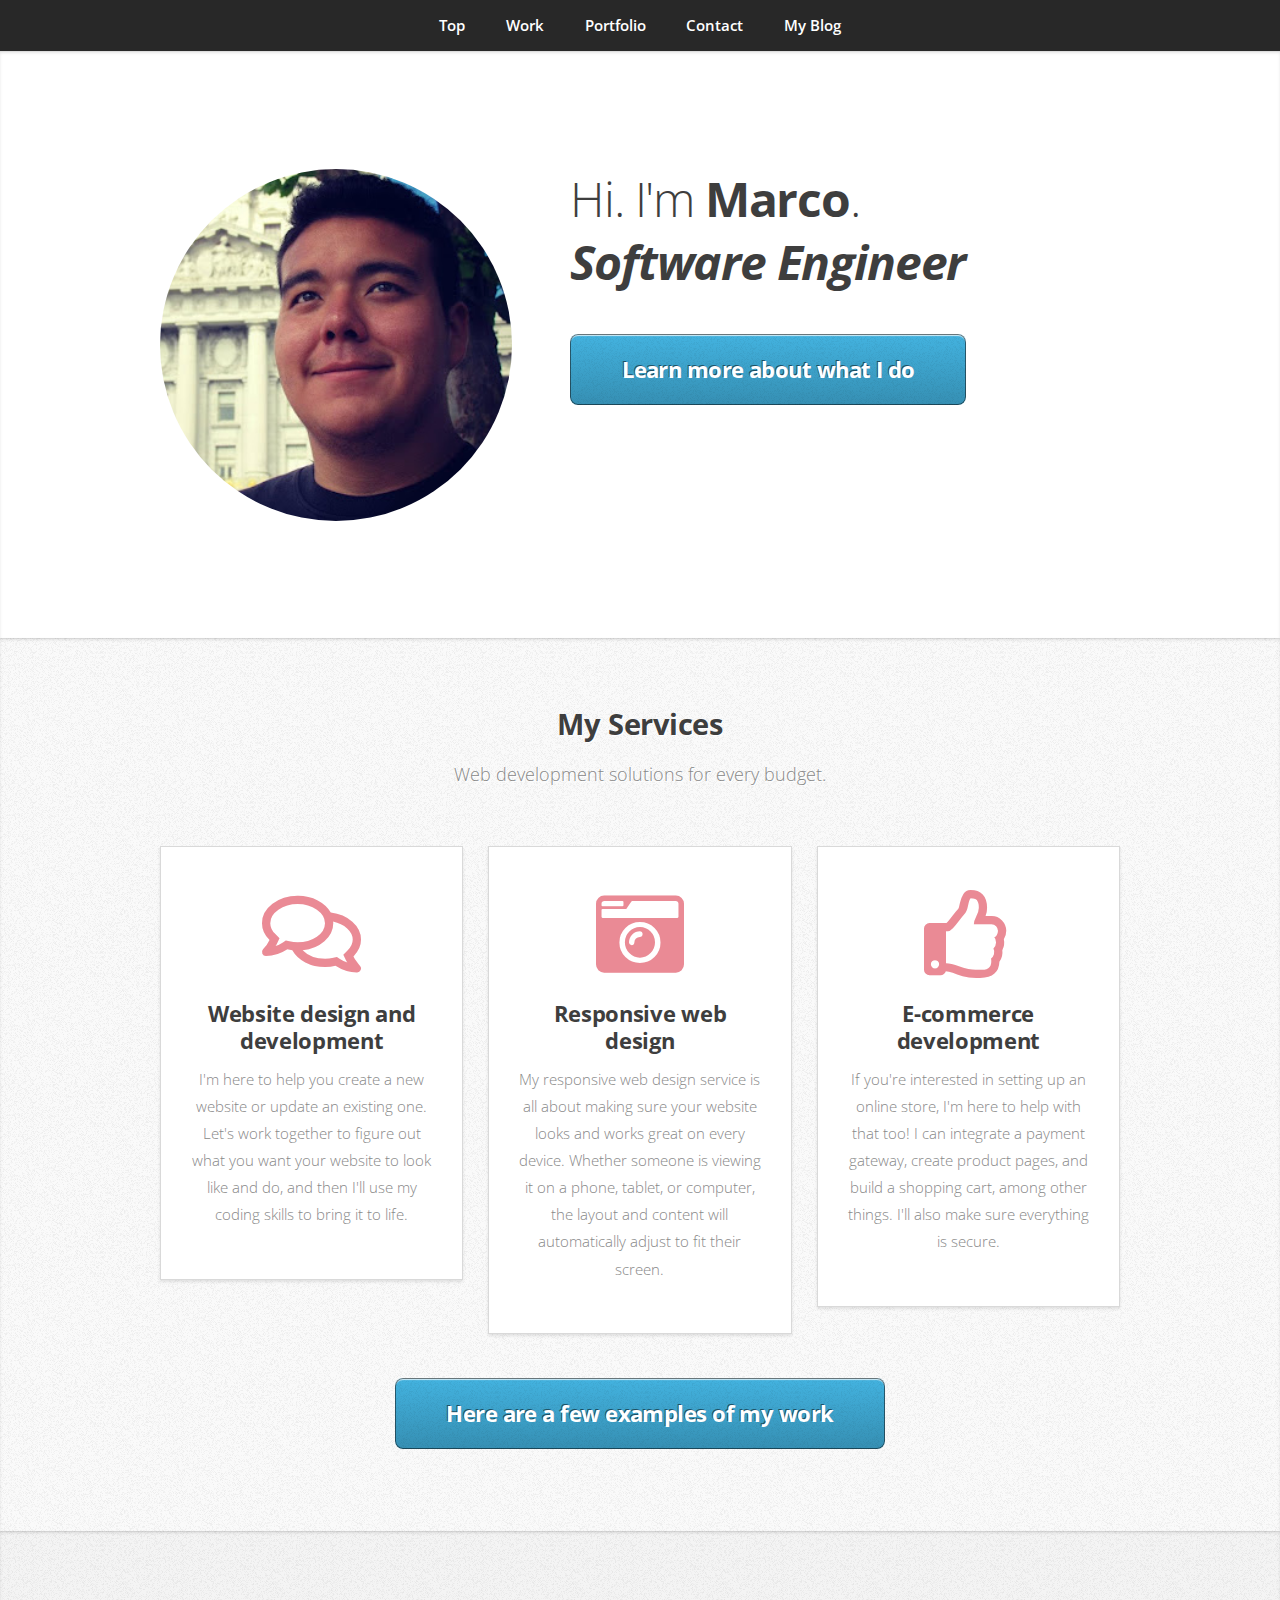
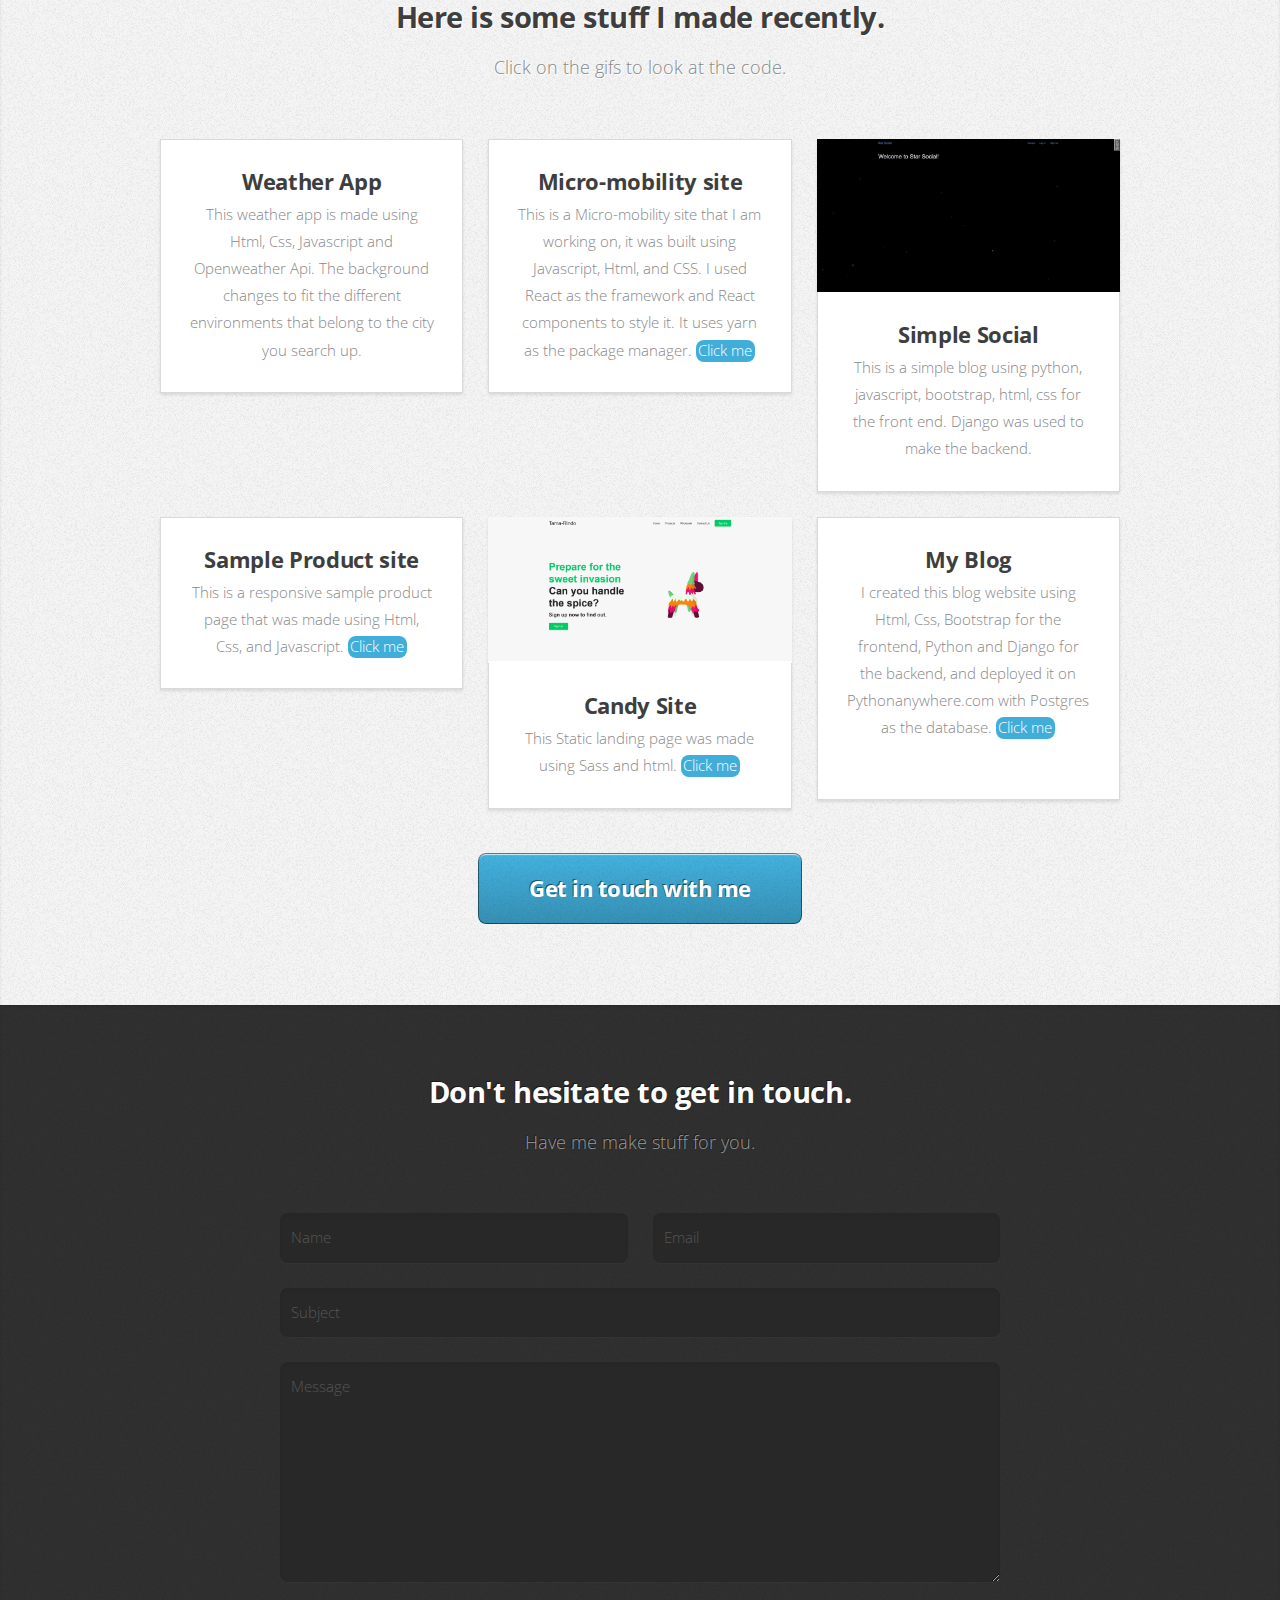
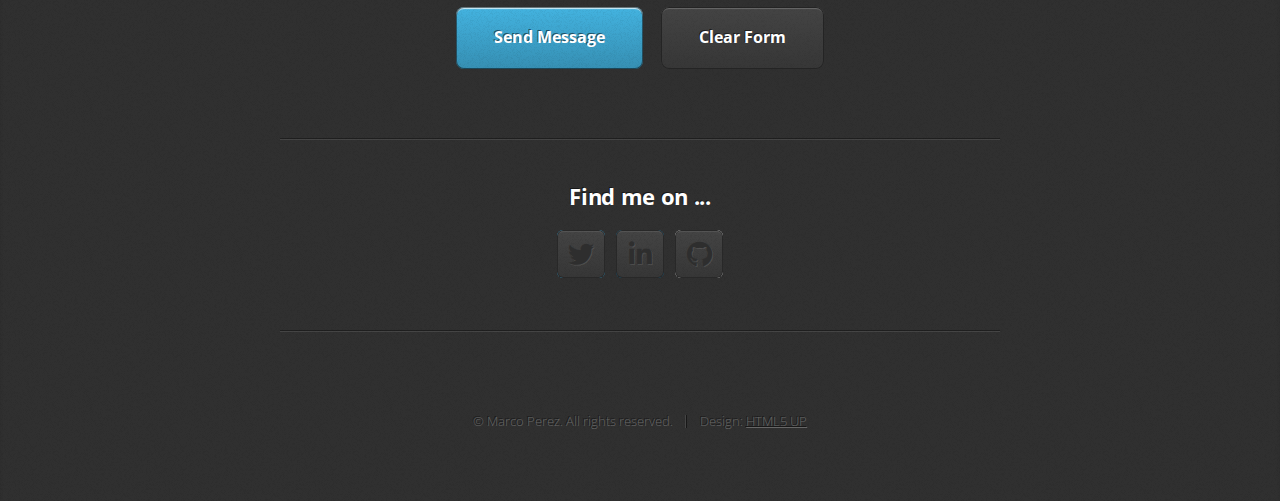
==== commit e47cdaec: "added href to My blog's code" ====
--- a/index.html
+++ b/index.html
@@ -126,13 +126,15 @@
 								<p>This Static landing page was made using Sass and html. <a class="click" href="https://marco0201.github.io/Static-Sass-Landing_page/">Click me</a> </p>
 							</article>
 						</div>
-						<!-- <div class="col-4 col-6-medium col-12-small">
-							<article class="box style2">
-								<a href="#" class="image featured"><img src="images/pic06.jpg" alt="" /></a>
-								<h3><a href="#">Sed amet ornare</a></h3>
-								<p>Ornare nulla proin odio consequat.</p>
-							</article>
-						</div> -->
+						<div class="col-4 col-6-medium col-12-small">
+							<article class="box style2">
+								<a href="" class="image featured"><img src="images/pic07.gif" alt="" /></a>
+								<h3><a href="#">My Blog</a></h3>
+								<p>I created this blog website using Html, Css, Bootstrap for the frontend, Python and Django for the backend, and deployed it on Pythonanywhere.com with Postgres as the database.
+									<a class="click" href="https://github.com/Marco0201/Personal-Blog">Click me</a> </p>
+								</p>
+							</article>
+						</div>
 					</div>
 					<footer>
 						<!-- <p>Lorem ipsum dolor sit sapien vestibulum ipsum primis?</p> -->
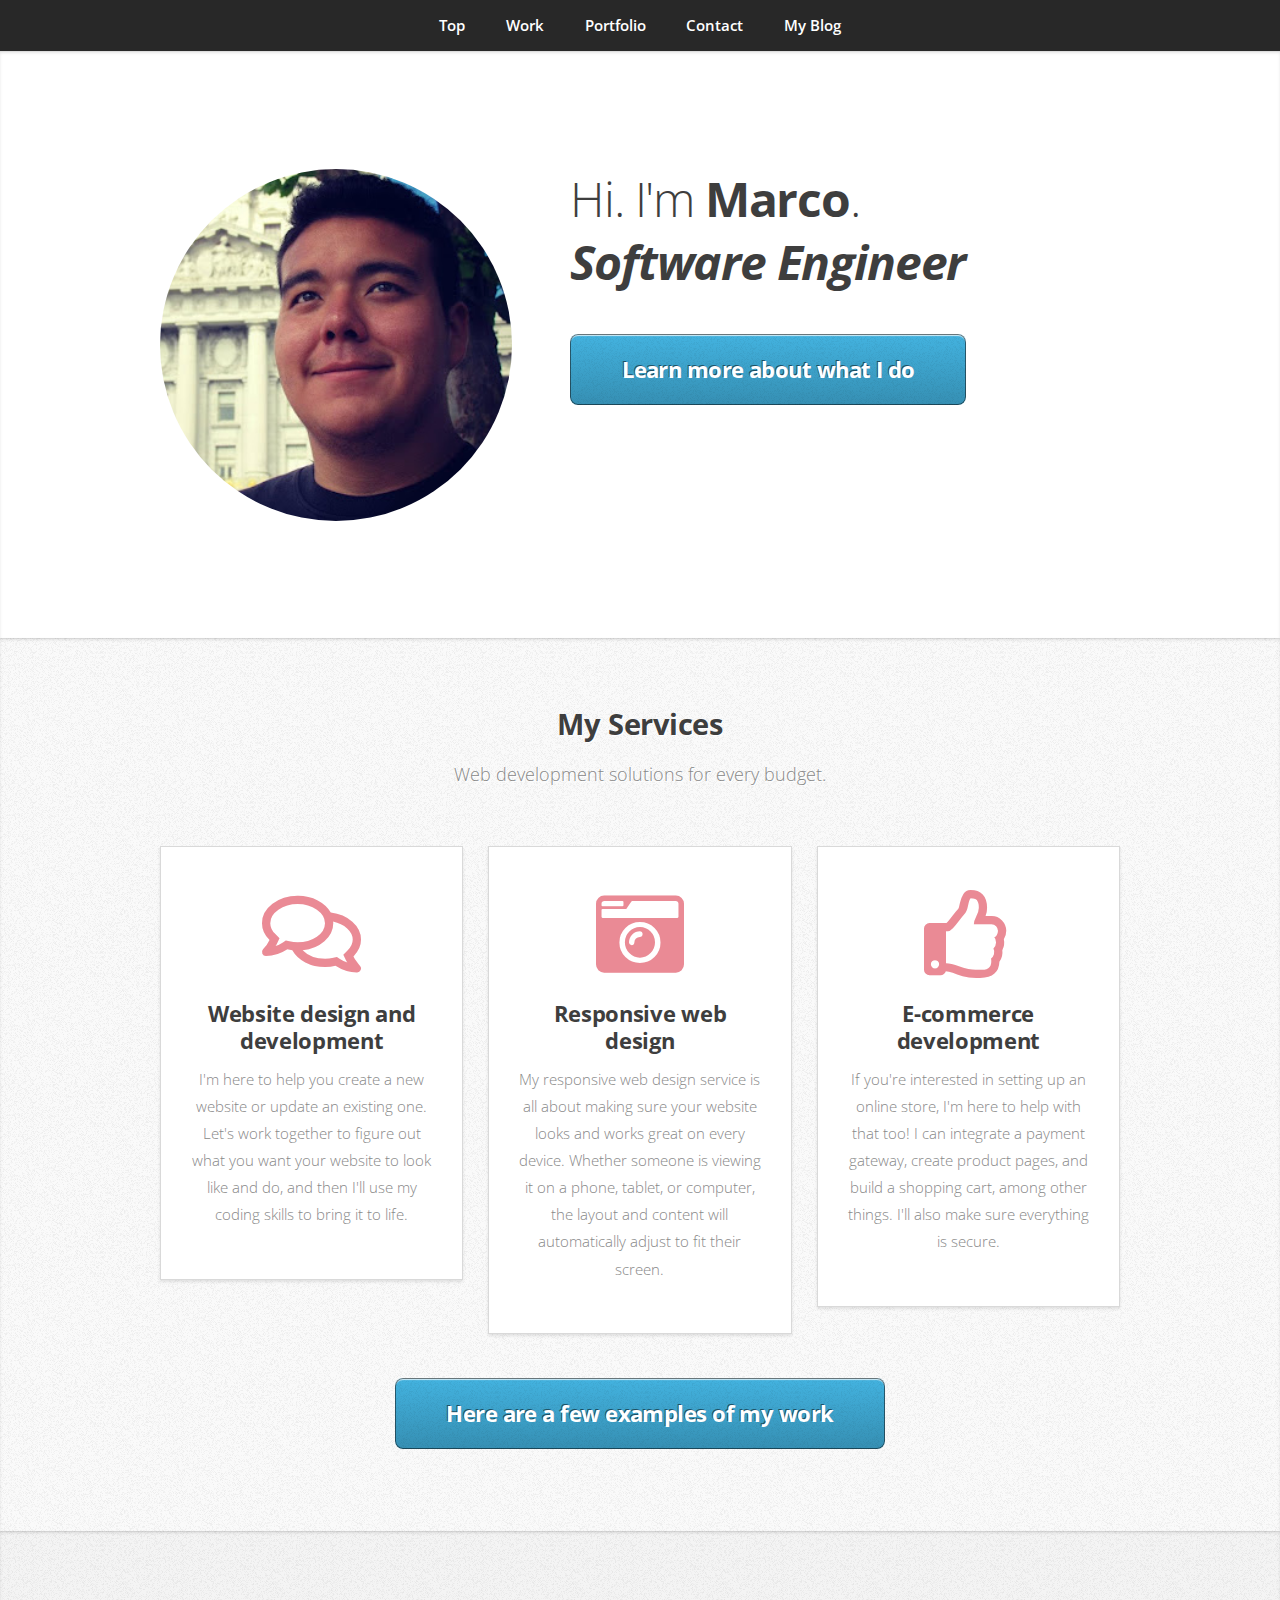
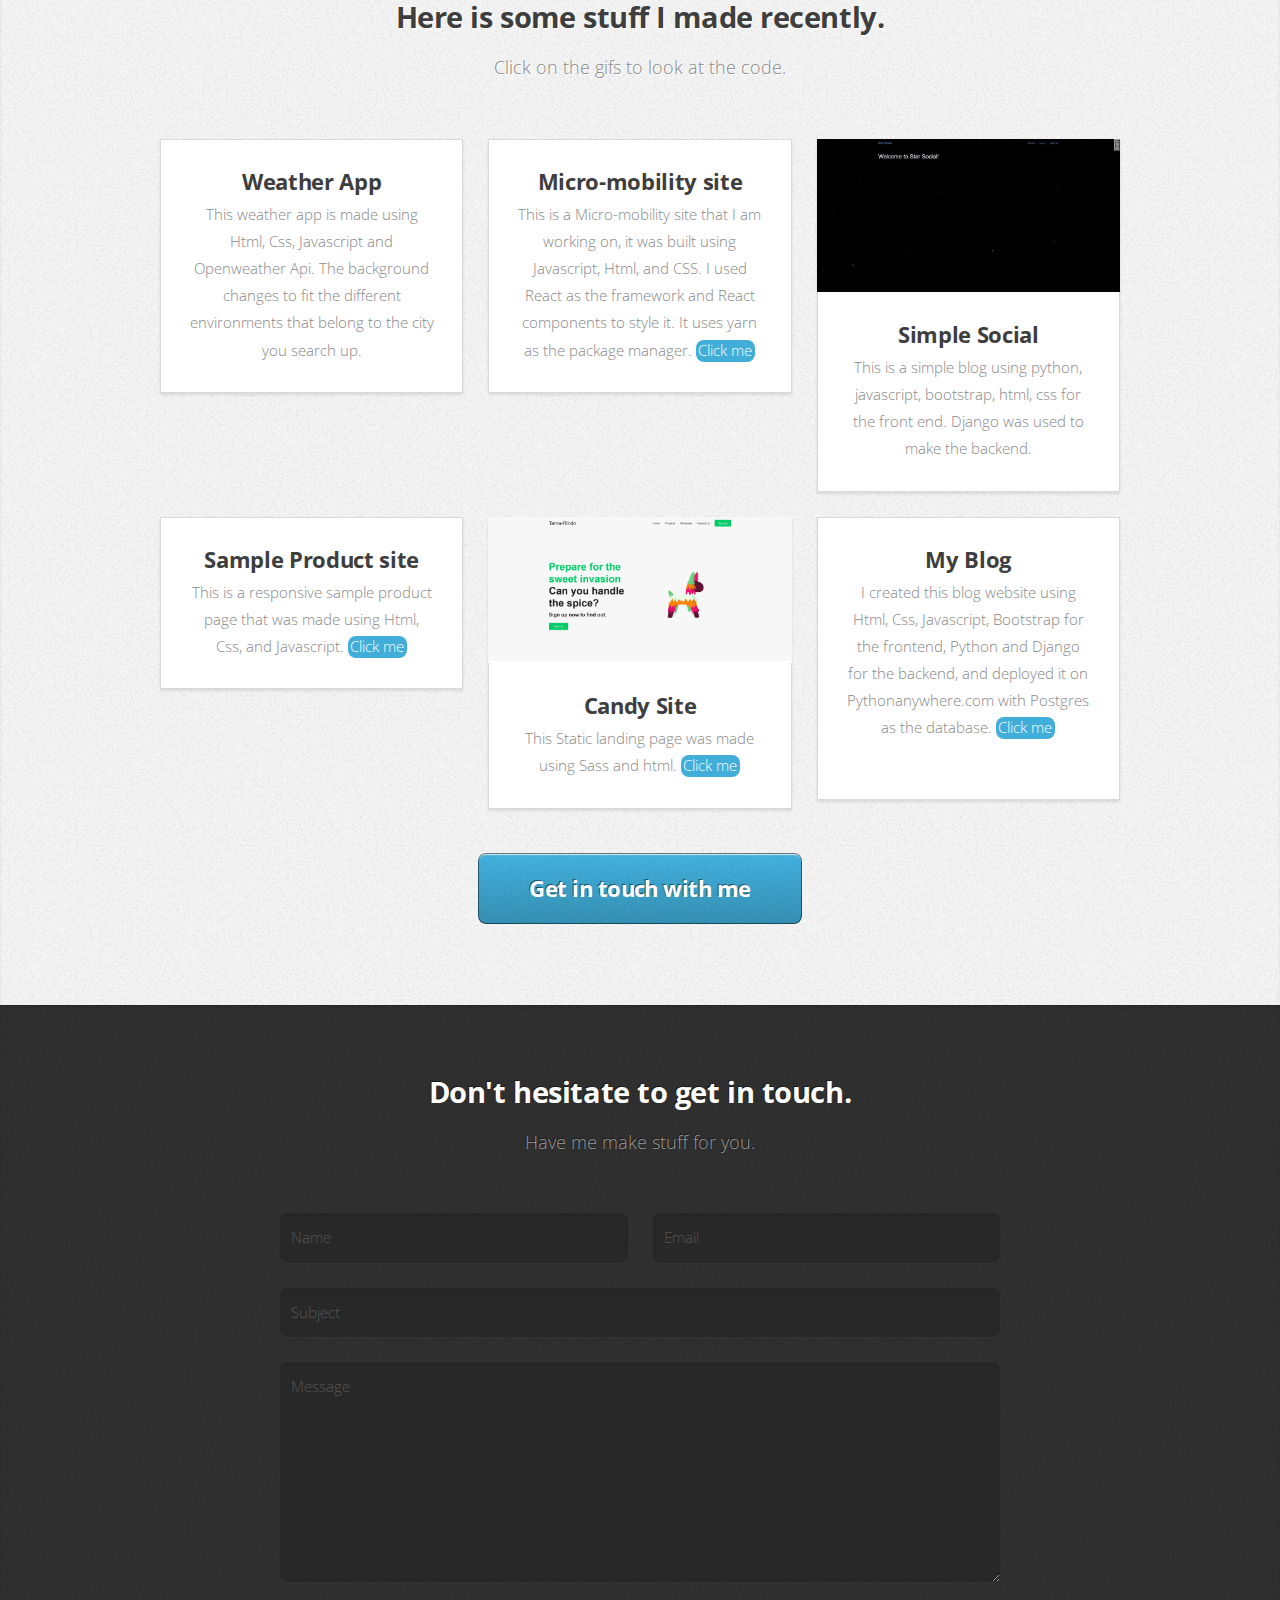
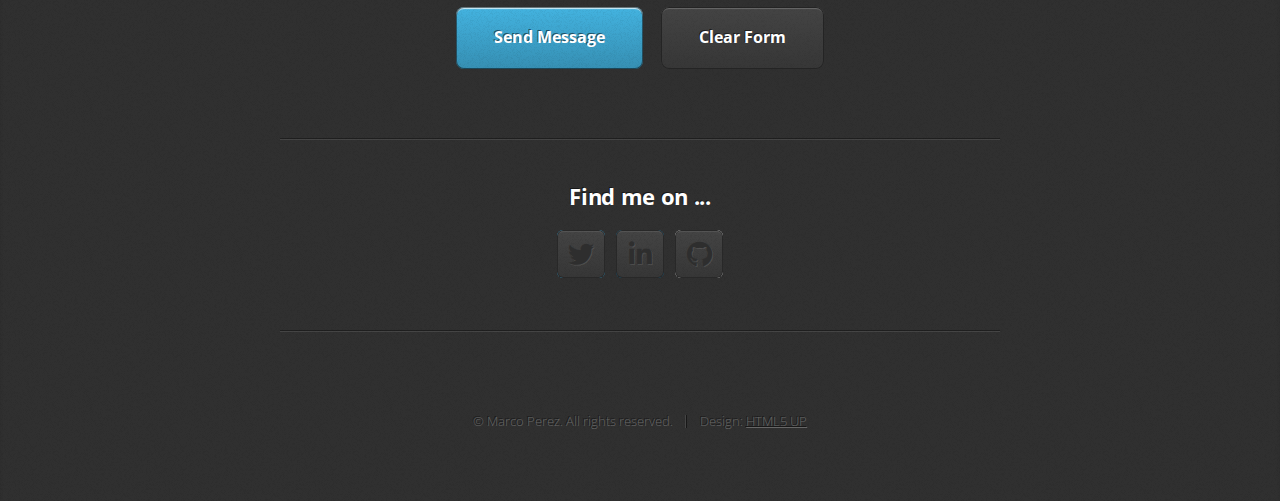
==== commit 4496cf13: "added to blog description" ====
--- a/index.html
+++ b/index.html
@@ -128,10 +128,10 @@
 						</div>
 						<div class="col-4 col-6-medium col-12-small">
 							<article class="box style2">
-								<a href="" class="image featured"><img src="images/pic07.gif" alt="" /></a>
-								<h3><a href="#">My Blog</a></h3>
-								<p>I created this blog website using Html, Css, Bootstrap for the frontend, Python and Django for the backend, and deployed it on Pythonanywhere.com with Postgres as the database.
-									<a class="click" href="https://github.com/Marco0201/Personal-Blog">Click me</a> </p>
+								<a href="https://github.com/Marco0201/Personal-Blog" class="image featured"><img src="images/pic07.gif" alt="" /></a>
+								<h3><a href="https://marco020.pythonanywhere.com/">My Blog</a></h3>
+								<p>I created this blog website using Html, Css, Javascript, Bootstrap for the frontend, Python and Django for the backend, and deployed it on Pythonanywhere.com with Postgres as the database.
+									<a class="click" href="https://marco020.pythonanywhere.com/">Click me</a> </p>
 								</p>
 							</article>
 						</div>
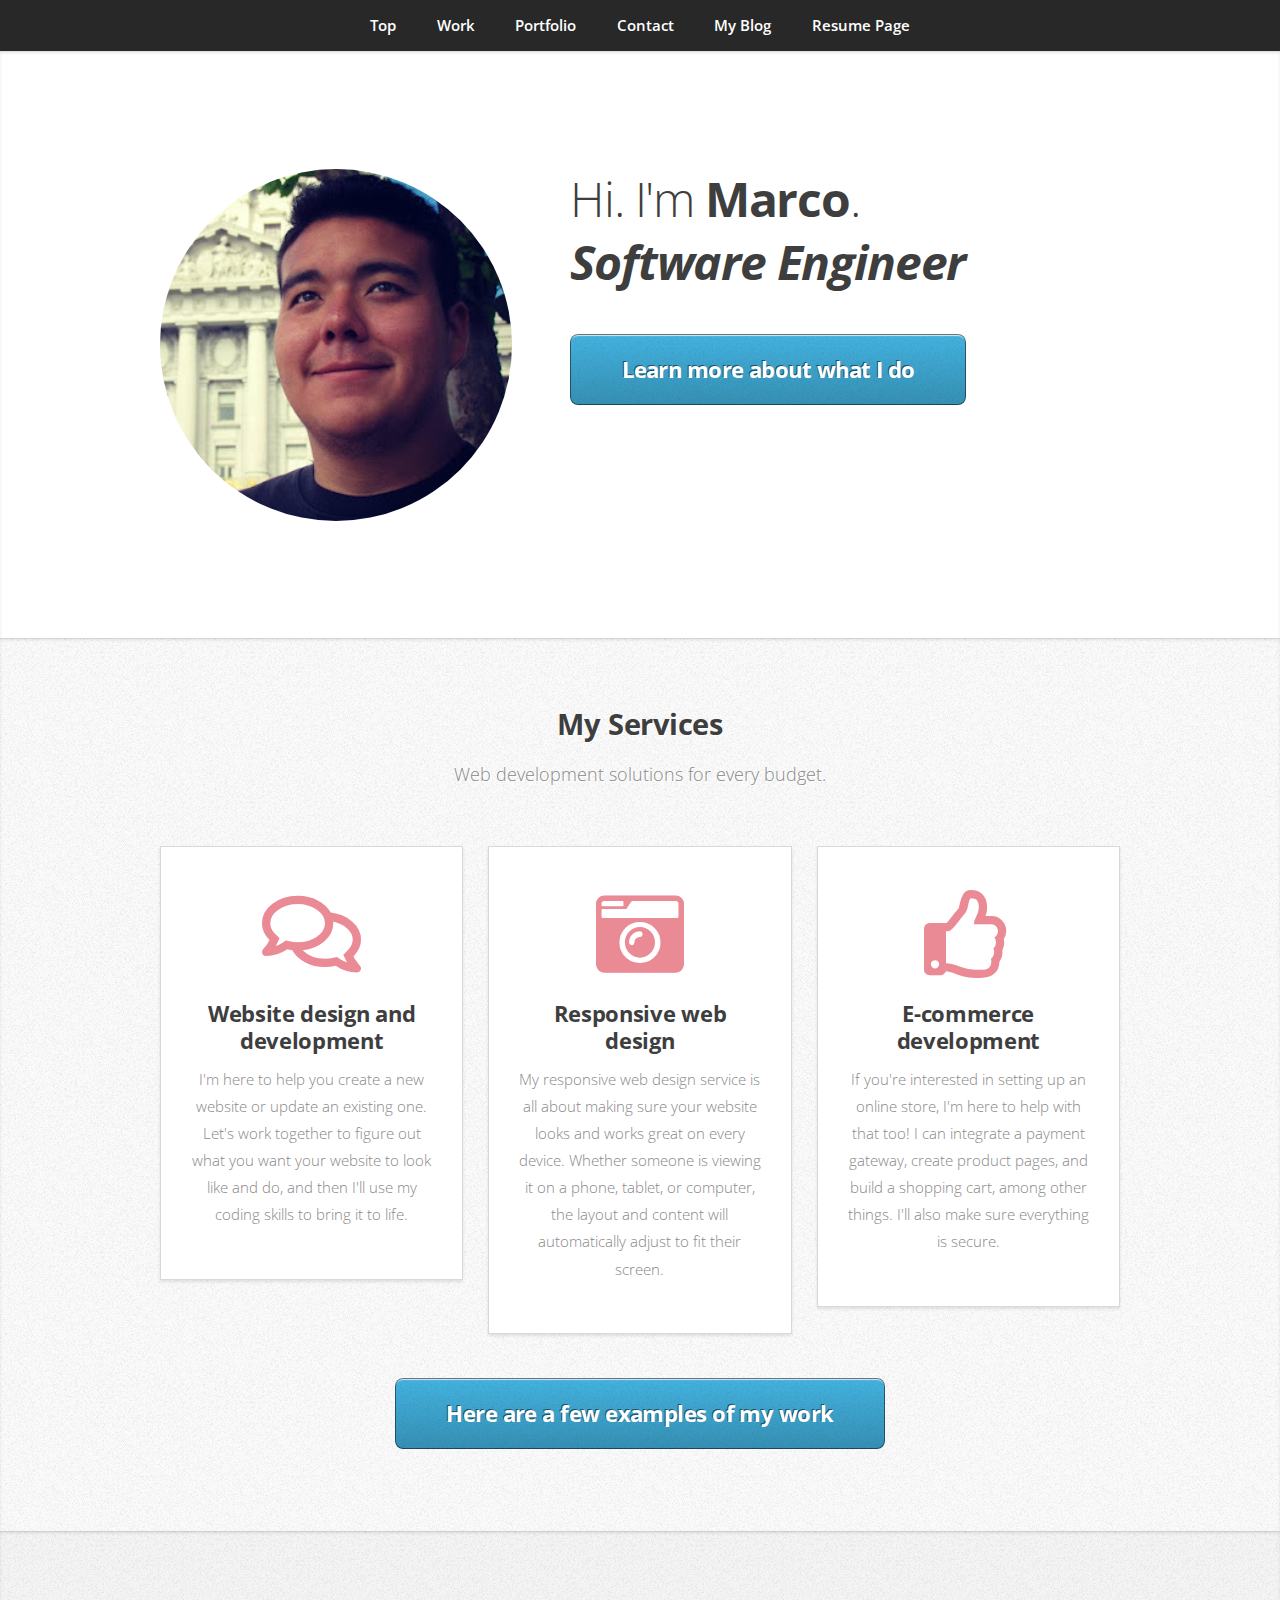
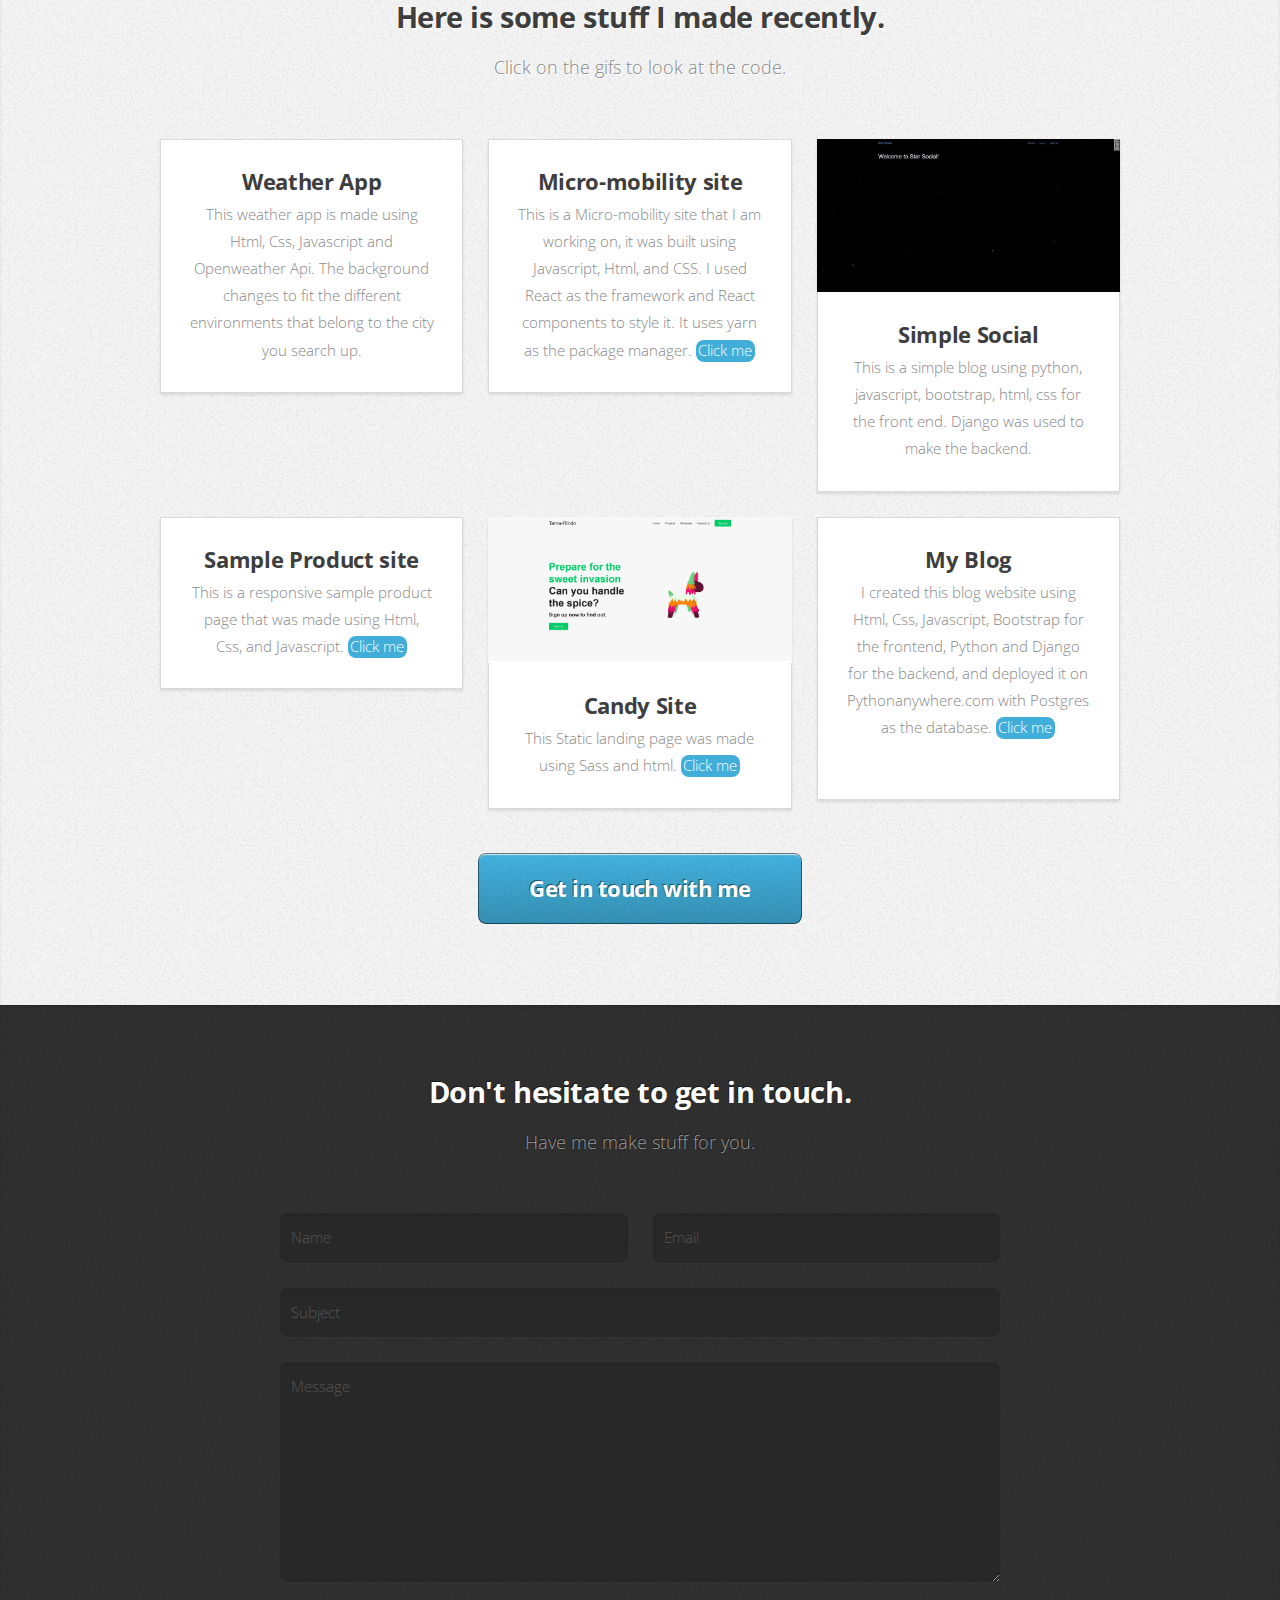
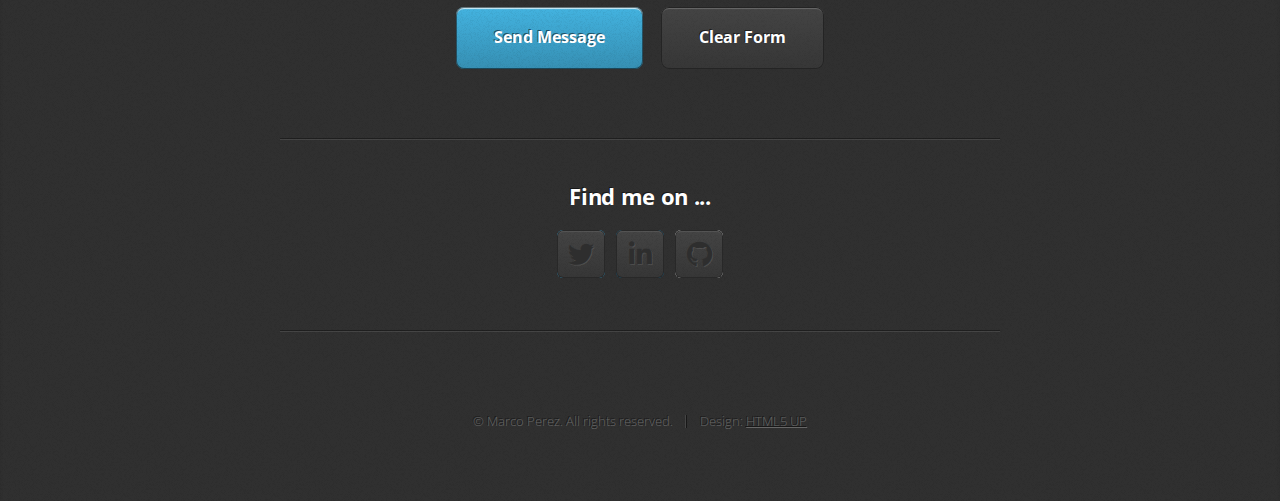
==== commit bd77ef1c: "added resume.html" ====
--- a/index.html
+++ b/index.html
@@ -24,6 +24,7 @@
 					<li><a href="#portfolio">Portfolio</a></li>
 					<li><a href="#contact">Contact</a></li>
 					<li><a href="https://marco020.pythonanywhere.com/">My Blog</a></li>
+					<li><a href="/resume.html">Resume Page</a></li>
 
 				</ul>
 			</nav>
